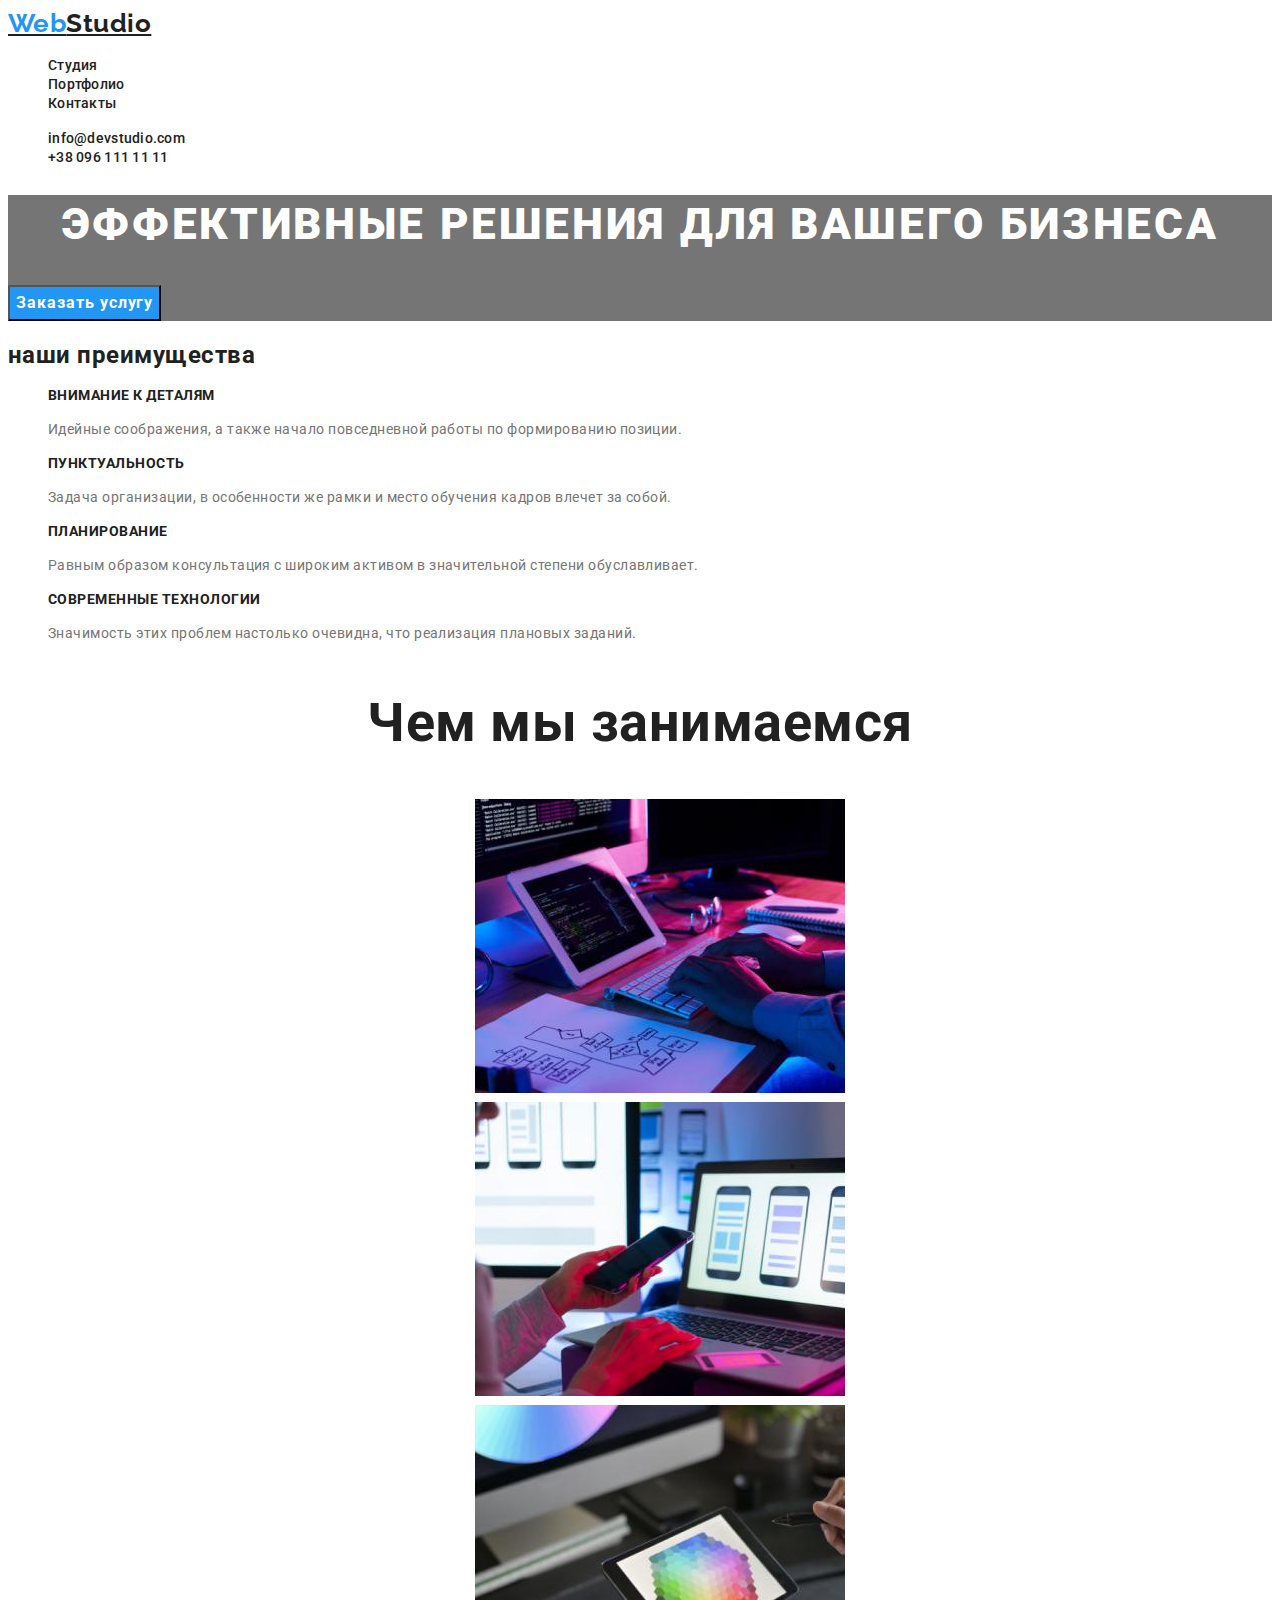
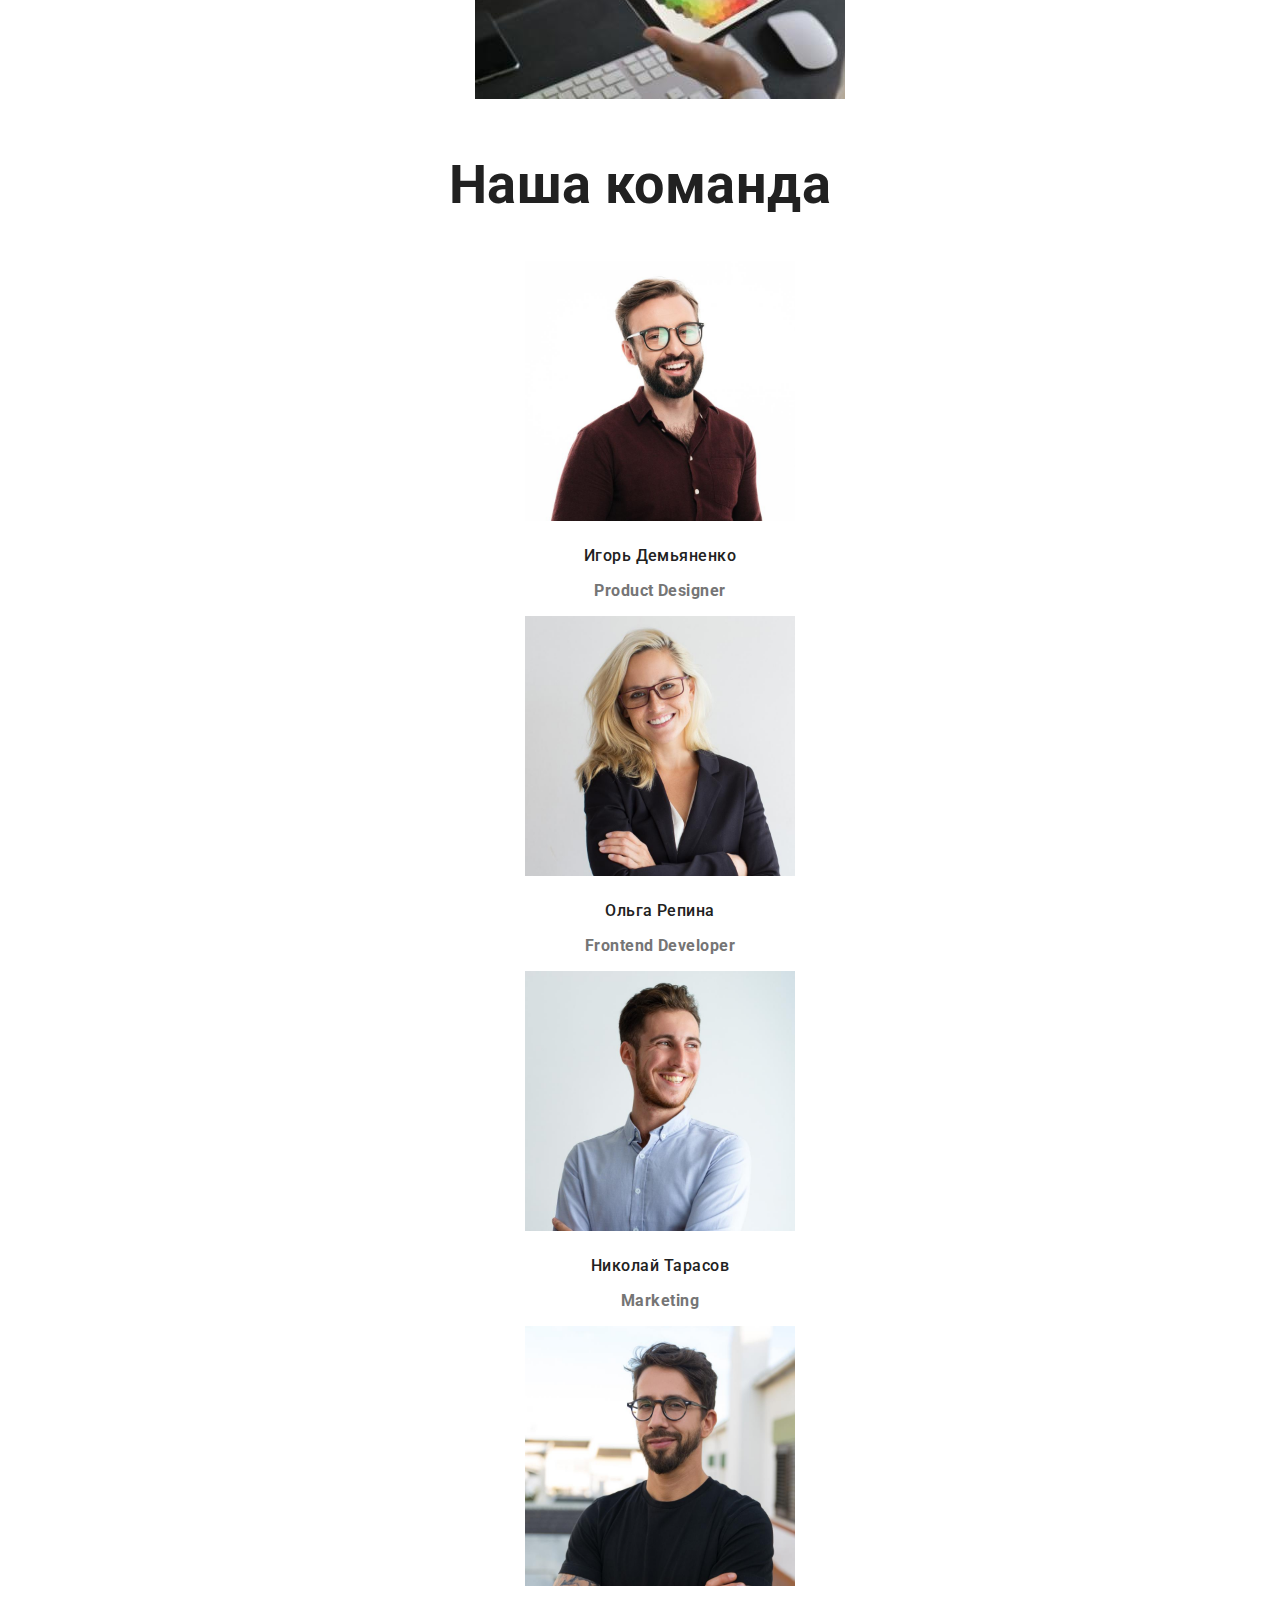
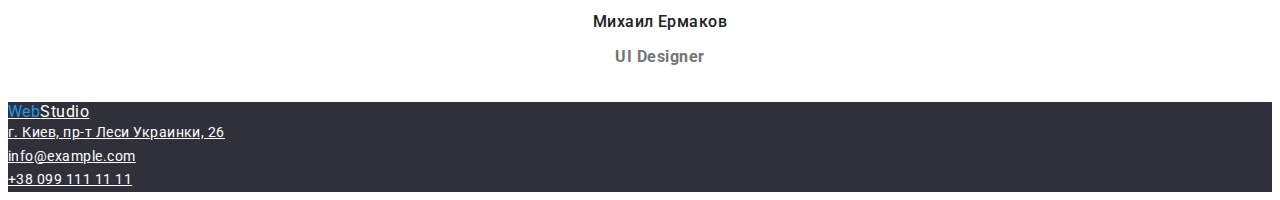
==== index.html @ 75d3f665 "add css list" ====
<!DOCTYPE html>
<html lang="ru">
  <head>
    <meta charset="UTF-8" />
    <meta http-equiv="X-UA-Compatible" content="IE=edge" />
    <meta name="viewport" content="width=device-width, initial-scale=1.0" />
    <title>Document</title>
    <link rel="stylesheet" href="./css/styles.css" />
    <link rel="preconnect" href="https://fonts.googleapis.com" />
    <link rel="preconnect" href="https://fonts.gstatic.com" crossorigin />
    <link
      href="https://fonts.googleapis.com/css2?family=Raleway:wght@700&family=Roboto:wght@400;500;700;900&display=swap"
      rel="stylesheet"
    />
  </head>
  <body>
    <header class="header">
      <nav>
        <a href="WebStudio" class="logo"
          ><span class="accent">Web</span>Studio</a
        >
        <ul class="header-naw">
          <li><a class="header-link link" href="">Студия</a></li>
          <li>
            <a class="header-link link" href="./portfolio.html">Портфолио</a>
          </li>
          <li><a class="header-link link" href="">Контакты</a></li>
        </ul>
      </nav>
      <ul class="contact">
        <li class="contact-item">
          <a href="" class="contact-link link">info@devstudio.com</a>
        </li>
        <li class="contact-item">
          <a href="" class="contact-link link">+38 096 111 11 11</a>
        </li>
      </ul>
    </header>
    <main>
      <section class="title">
        <h1 class="main-heading">Эффективные решения для вашего бизнеса</h1>
        <button type="button" class="header-btn btn">Заказать услугу</button>
      </section>
      <section>
        <h2>наши преимущества</h2>
        <!--убрать-наши преимущества потом-->
        <ul class="advantage">
          <li>
            <h3 class="advantage-title">Внимание к деталям</h3>
            <p class="advantage-description">
              Идейные соображения, а также начало повседневной работы по
              формированию позиции.
            </p>
          </li>
          <li>
            <h3 class="advantage-title">Пунктуальность</h3>
            <p class="advantage-description">
              Задача организации, в особенности же рамки и место обучения кадров
              влечет за собой.
            </p>
          </li>
          <li>
            <h3 class="advantage-title">Планирование</h3>
            <p class="advantage-description">
              Равным образом консультация с широким активом в значительной
              степени обуславливает.
            </p>
          </li>
          <li>
            <h3 class="advantage-title">Современные технологии</h3>
            <p class="advantage-description">
              Значимость этих проблем настолько очевидна, что реализация
              плановых заданий.
            </p>
          </li>
        </ul>
      </section>
      <section class="specialization">
        <h2>Чем мы занимаемся</h2>
        <ul class="specialization-list">
          <li>
            <img src="./images/b1.jpg" alt="рабочий стол в офисе" width="370" />
          </li>
          <li>
            <img src="./images/b2.jpg" alt="в офисе с телефоном" width="370" />
          </li>
          <li>
            <img src="./images/b3.jpg" alt="работа с графикой" width="370" />
          </li>
        </ul>
      </section>
      <section class="team">
        <h2>Наша команда</h2>
        <ul class="team-list">
          <li>
            <img
              src="./images/pd.jpg"
              alt="фото Игоря Демьяненко"
              width="270"
            />
            <h3 class="team-name">Игорь Демьяненко</h3>
            <p class="team-post" lang="en">Product Designer</p>
          </li>
          <li>
            <img src="./images/fd.jpg" alt="фото Ольга Репина" width="270" />
            <h3 class="team-name">Ольга Репина</h3>
            <p class="team-post" lang="en">Frontend Developer</p>
          </li>
          <li>
            <img src="./images/m.jpg" alt=" фото Николай Тарасов" width="270" />
            <h3 class="team-name">Николай Тарасов</h3>
            <p class="team-post" lang="en">Marketing</p>
          </li>
          <li>
            <img src="./images/ud.jpg" alt="фото Михаил Ермаков" width="270" />
            <h3 class="team-name">Михаил Ермаков</h3>
            <p class="team-post" lang="en">UI Designer</p>
          </li>
        </ul>
      </section>
    </main>
    <footer class="footer">
      <a href="WebStudio" class="footer-logo"
        ><span class="accent">Web</span>Studio</a
      >
      <address class="address">
        <a class="address-link" href="">г. Киев, пр-т Леси Украинки, 26</a
        ><br />
        <a class="address-link" href="mailto:info@example.com"
          >info@example.com</a
        ><br />
        <a class="address-link" href="tel:+380991111111">+38 099 111 11 11</a>
      </address>
    </footer>
  </body>
</html>
---- css/styles.css ----
:root {
  --basic-color: #212121;
  --secondary-color: #757575;
  --blue-color: #2196f3;
  --white-color: #ffffff;
}
body {
  color: var(--basic-color);
  background-color: --white-color;
  font-family: roboto, sans-serif;
  font-style: normal;
  font-weight: normal;
  letter-spacing: 0.03em;
}
/* header */
.logo {
  font-family: Raleway;
  font-weight: bold;
  font-size: 26px;
  line-height: 1.19;
  color: var(--basic-color);
}
.accent {
  color: var(--blue-color);
}

.header-link,
.contact-link {
  font-weight: 500;
  font-size: 14px;
  line-height: 1.14;
  letter-spacing: 0.02em;
  color: var(--basic-color);
}
.header-link:focus,
.contact-link:focus,
.header-link:hover,
.contact-link:hover {
  color: var(--blue-color);
}

.contact {
  list-style: none;
  text-decoration: none;
}
.header-naw,
.link,
.advantage,
.specialization-list,
.team-list {
  text-decoration: none;
  list-style: none;
}
.contact-item {
  text-decoration: none;
}
.title {
  background-color: var(--secondary-color);
}
.main-heading {
  font-weight: 900;
  font-size: 44px;
  line-height: 1.36;
  text-align: center;
  letter-spacing: 0.06em;
  text-transform: uppercase;
  color: var(--white-color);
}

.btn {
  font-family: inherit;
  font-weight: bold;
  font-size: 16px;
  line-height: 1.87;
  text-align: center;
  letter-spacing: 0.06em;
  color: var(--white-color);
  background-color: var(--blue-color);
}

.advantage-title {
  font-weight: bold;
  font-size: 14px;
  line-height: 1.14;
  text-transform: uppercase;
}

.advantage-description {
  font-style: normal;
  font-weight: normal;
  font-size: 14px;
  line-height: 1.71;
  color: var(--secondary-color);
}

.specialization {
  font-weight: bold;
  font-size: 36px;
  line-height: 1.17;
  text-align: center;
  color: var(--basic-color);
}
.team {
  font-weight: bold;
  font-size: 36px;
  line-height: 1.17;
  text-align: center;
  color: var(--basic-color);
}

.team-name {
  font-weight: 500;
  font-size: 16px;
  line-height: 1.19;
  text-align: center;
}

.team-post {
  font-size: 16px;
  line-height: 1.19;
  text-align: center;
  color: var(--secondary-color);
}
.footer {
  background: #2f303a;
  color: var(--white-color);
}

.footer-logo {
  color: var(--white-color);
}
.address-link {
  font-style: normal;
  font-size: 14px;
  line-height: 1.71;
  color: var(--white-color);
}
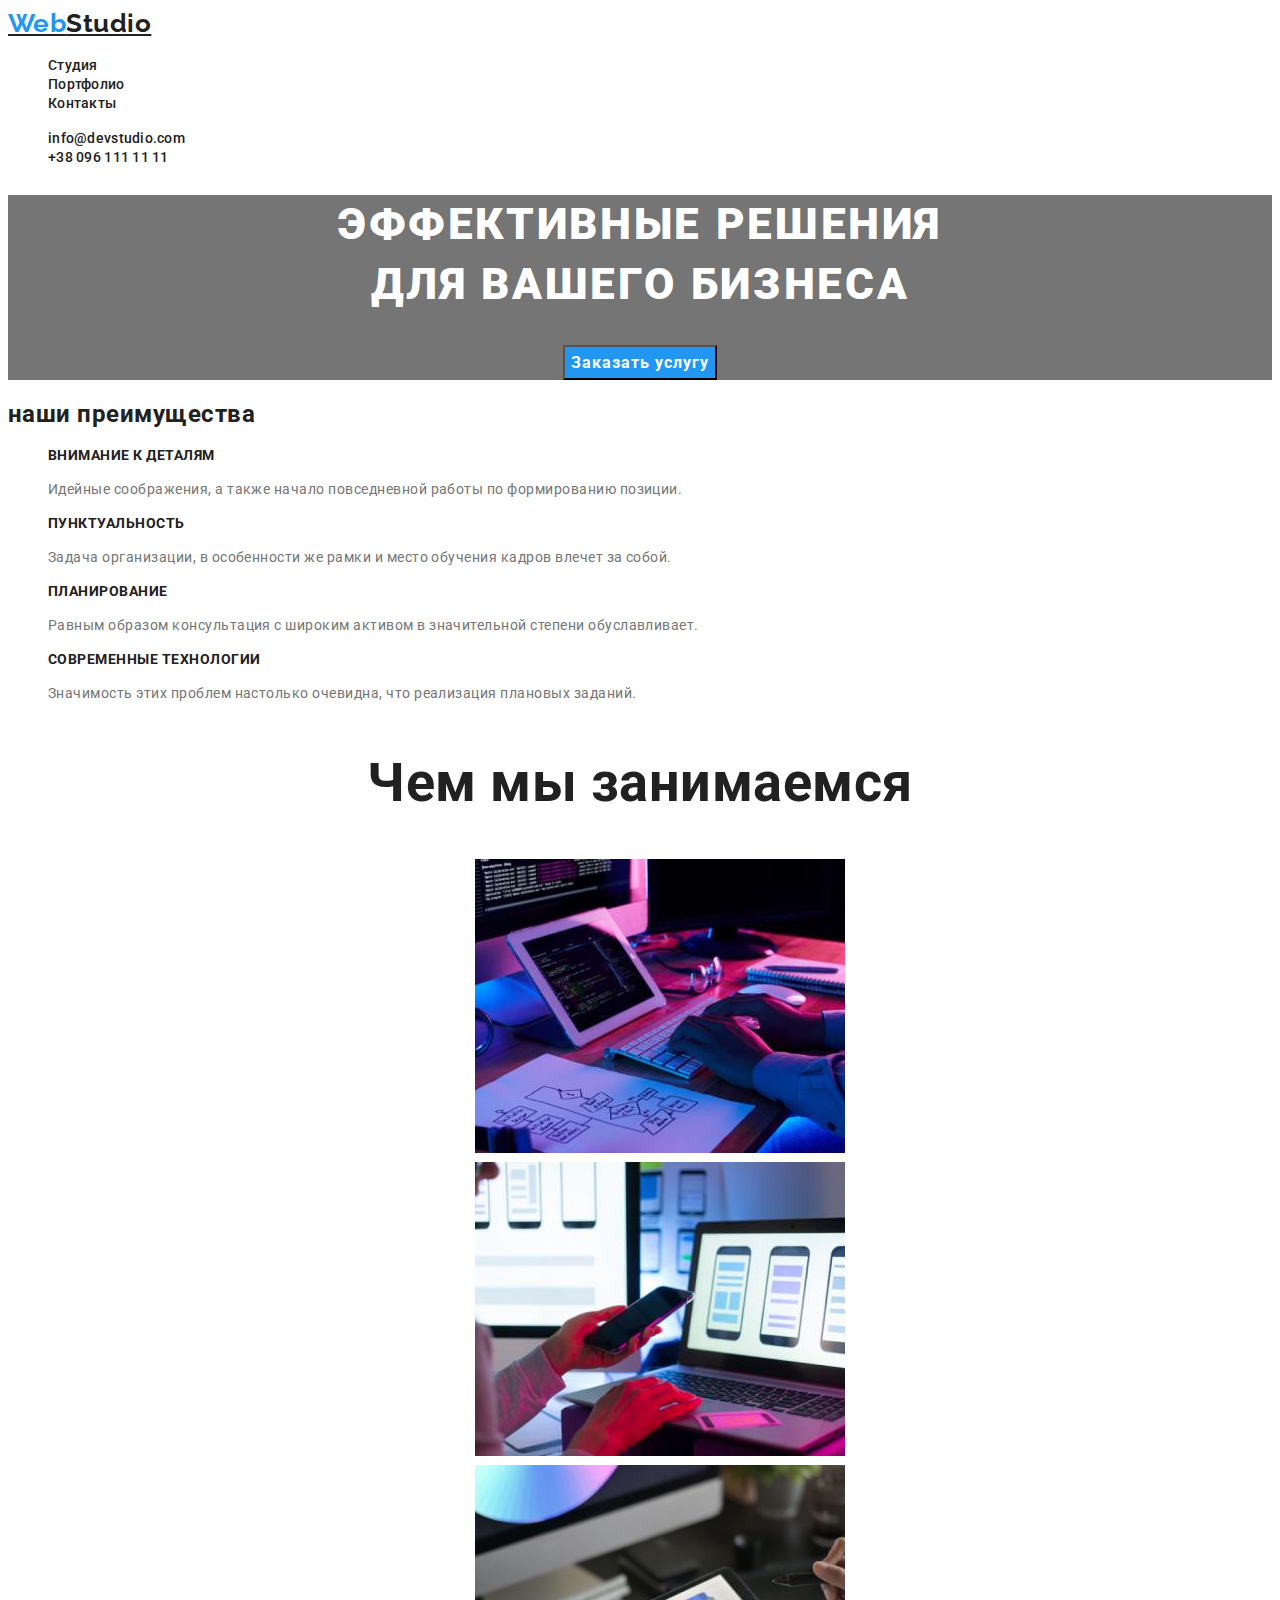
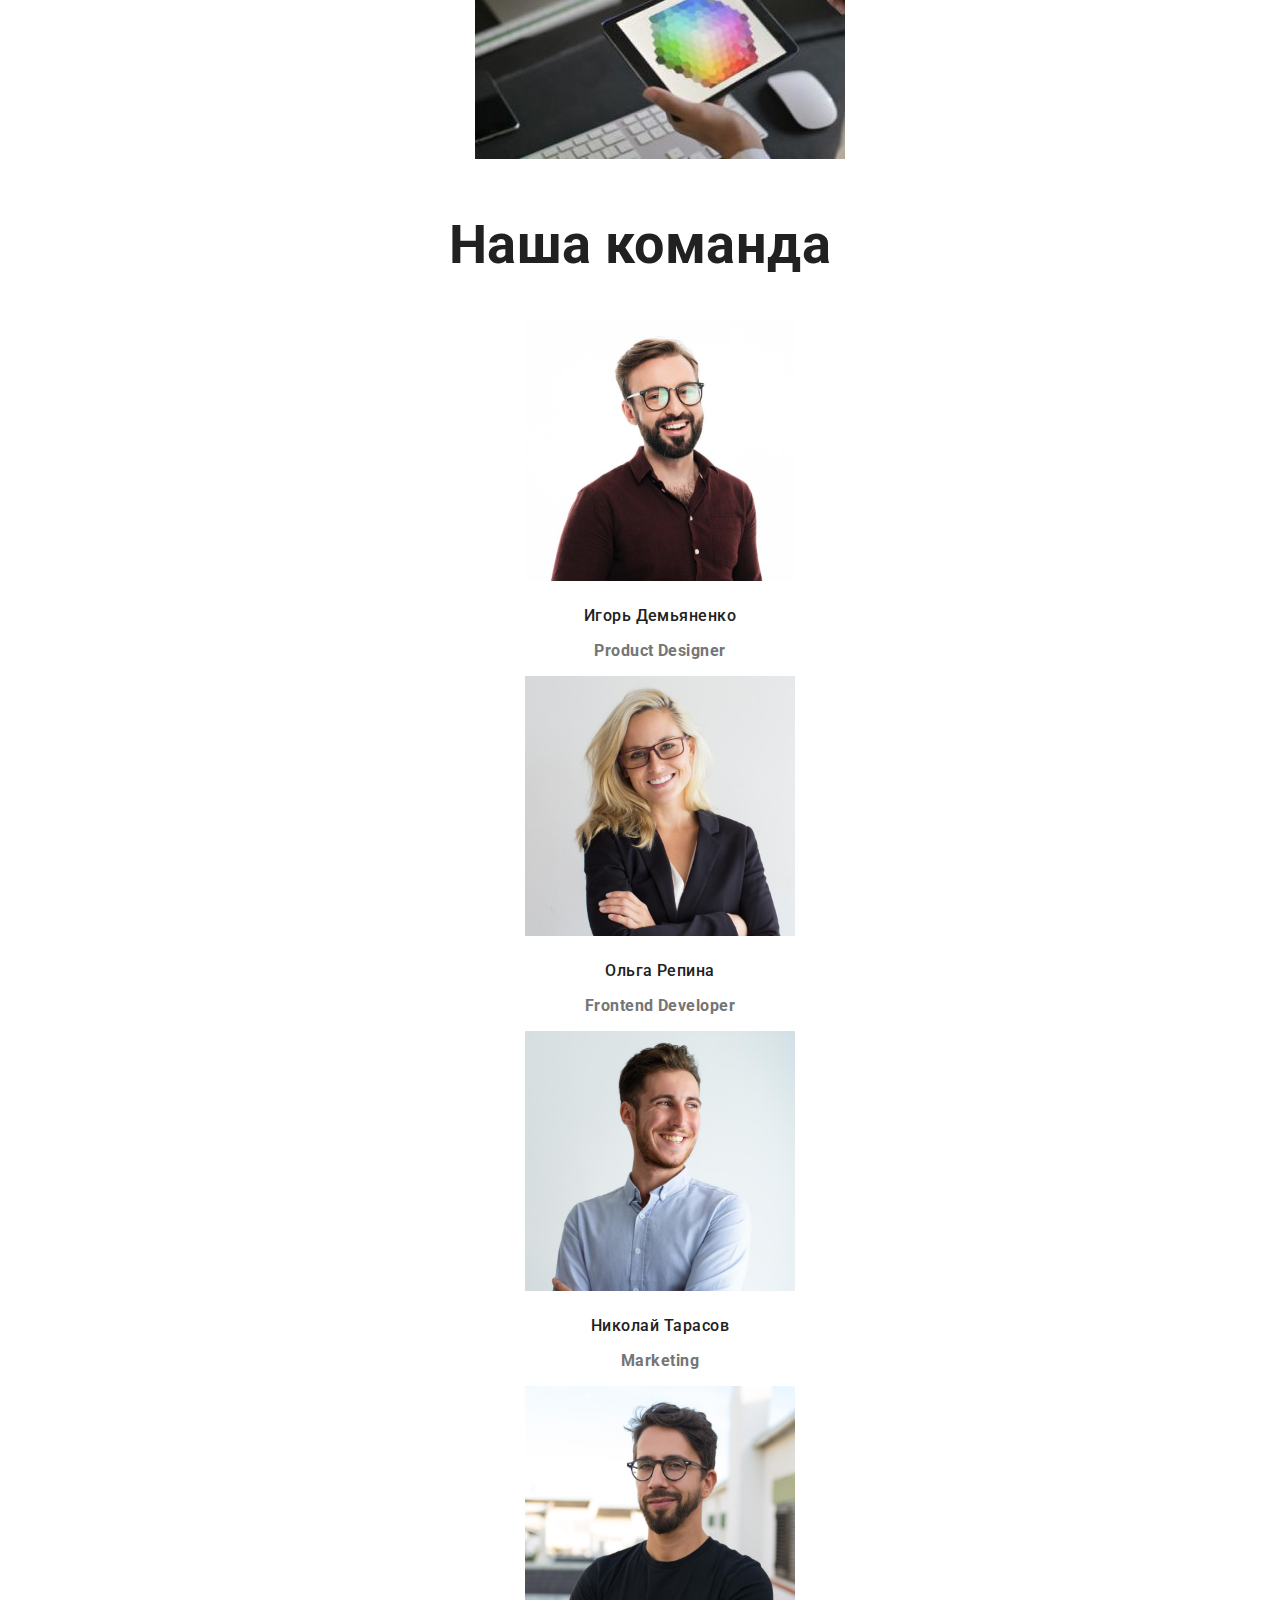
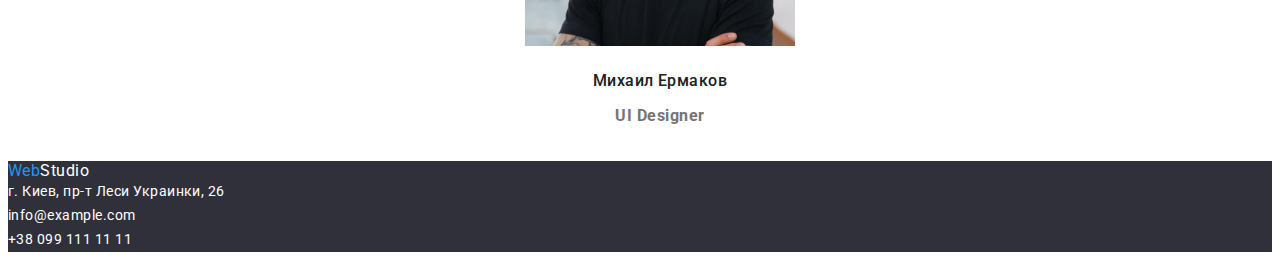
==== commit d86e1c59: "index correct" ====
--- a/index.html
+++ b/index.html
@@ -38,7 +38,10 @@
     </header>
     <main>
       <section class="title">
-        <h1 class="main-heading">Эффективные решения для вашего бизнеса</h1>
+        <h1 class="main-heading">
+          Эффективные решения <br />
+          для вашего бизнеса
+        </h1>
         <button type="button" class="header-btn btn">Заказать услугу</button>
       </section>
       <section>
@@ -120,16 +123,18 @@
       </section>
     </main>
     <footer class="footer">
-      <a href="WebStudio" class="footer-logo"
+      <a href="WebStudio" class="footer-logo link"
         ><span class="accent">Web</span>Studio</a
       >
       <address class="address">
-        <a class="address-link" href="">г. Киев, пр-т Леси Украинки, 26</a
+        <a class="address-link link" href="">г. Киев, пр-т Леси Украинки, 26</a
         ><br />
-        <a class="address-link" href="mailto:info@example.com"
+        <a class="address-link link" href="mailto:info@example.com"
           >info@example.com</a
         ><br />
-        <a class="address-link" href="tel:+380991111111">+38 099 111 11 11</a>
+        <a class="address-link link" href="tel:+380991111111"
+          >+38 099 111 11 11</a
+        >
       </address>
     </footer>
   </body>
--- a/css/styles.css
+++ b/css/styles.css
@@ -55,6 +55,7 @@
   text-decoration: none;
 }
 .title {
+  text-align: center;
   background-color: var(--secondary-color);
 }
 .main-heading {
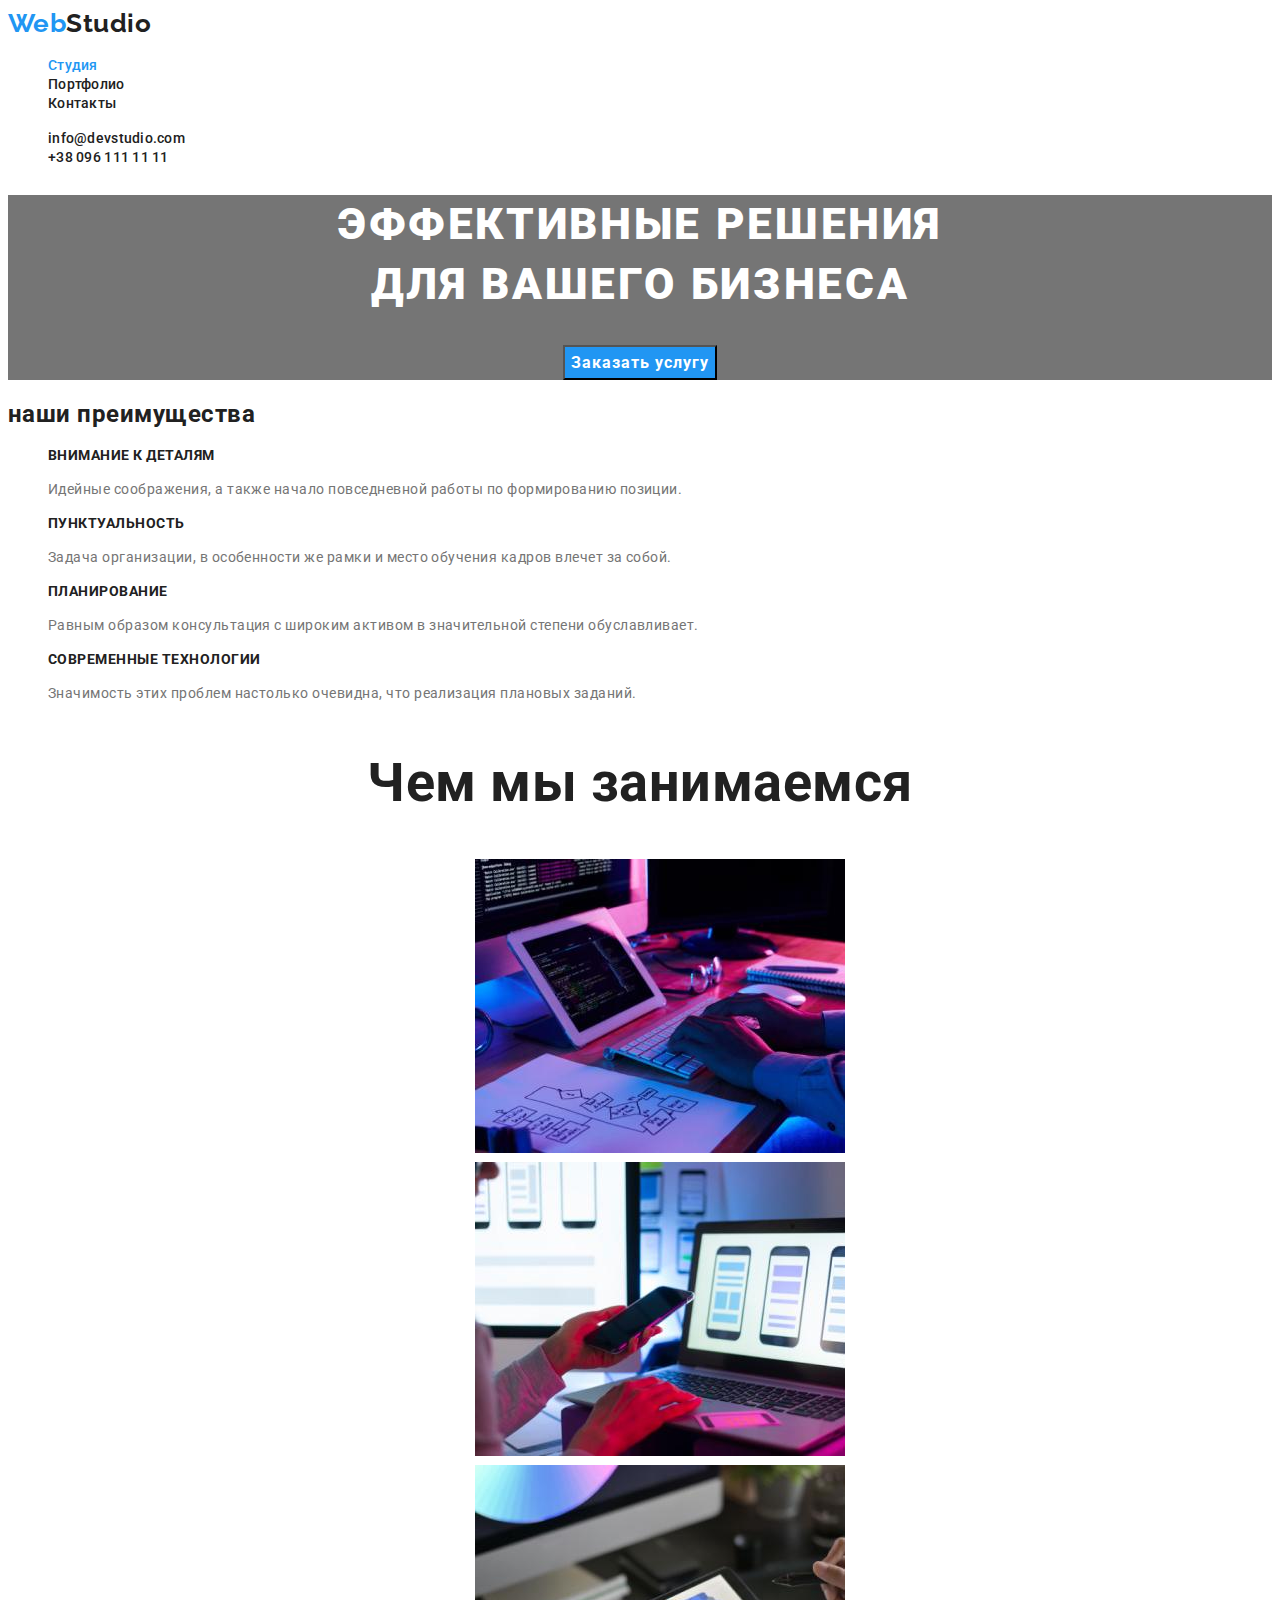
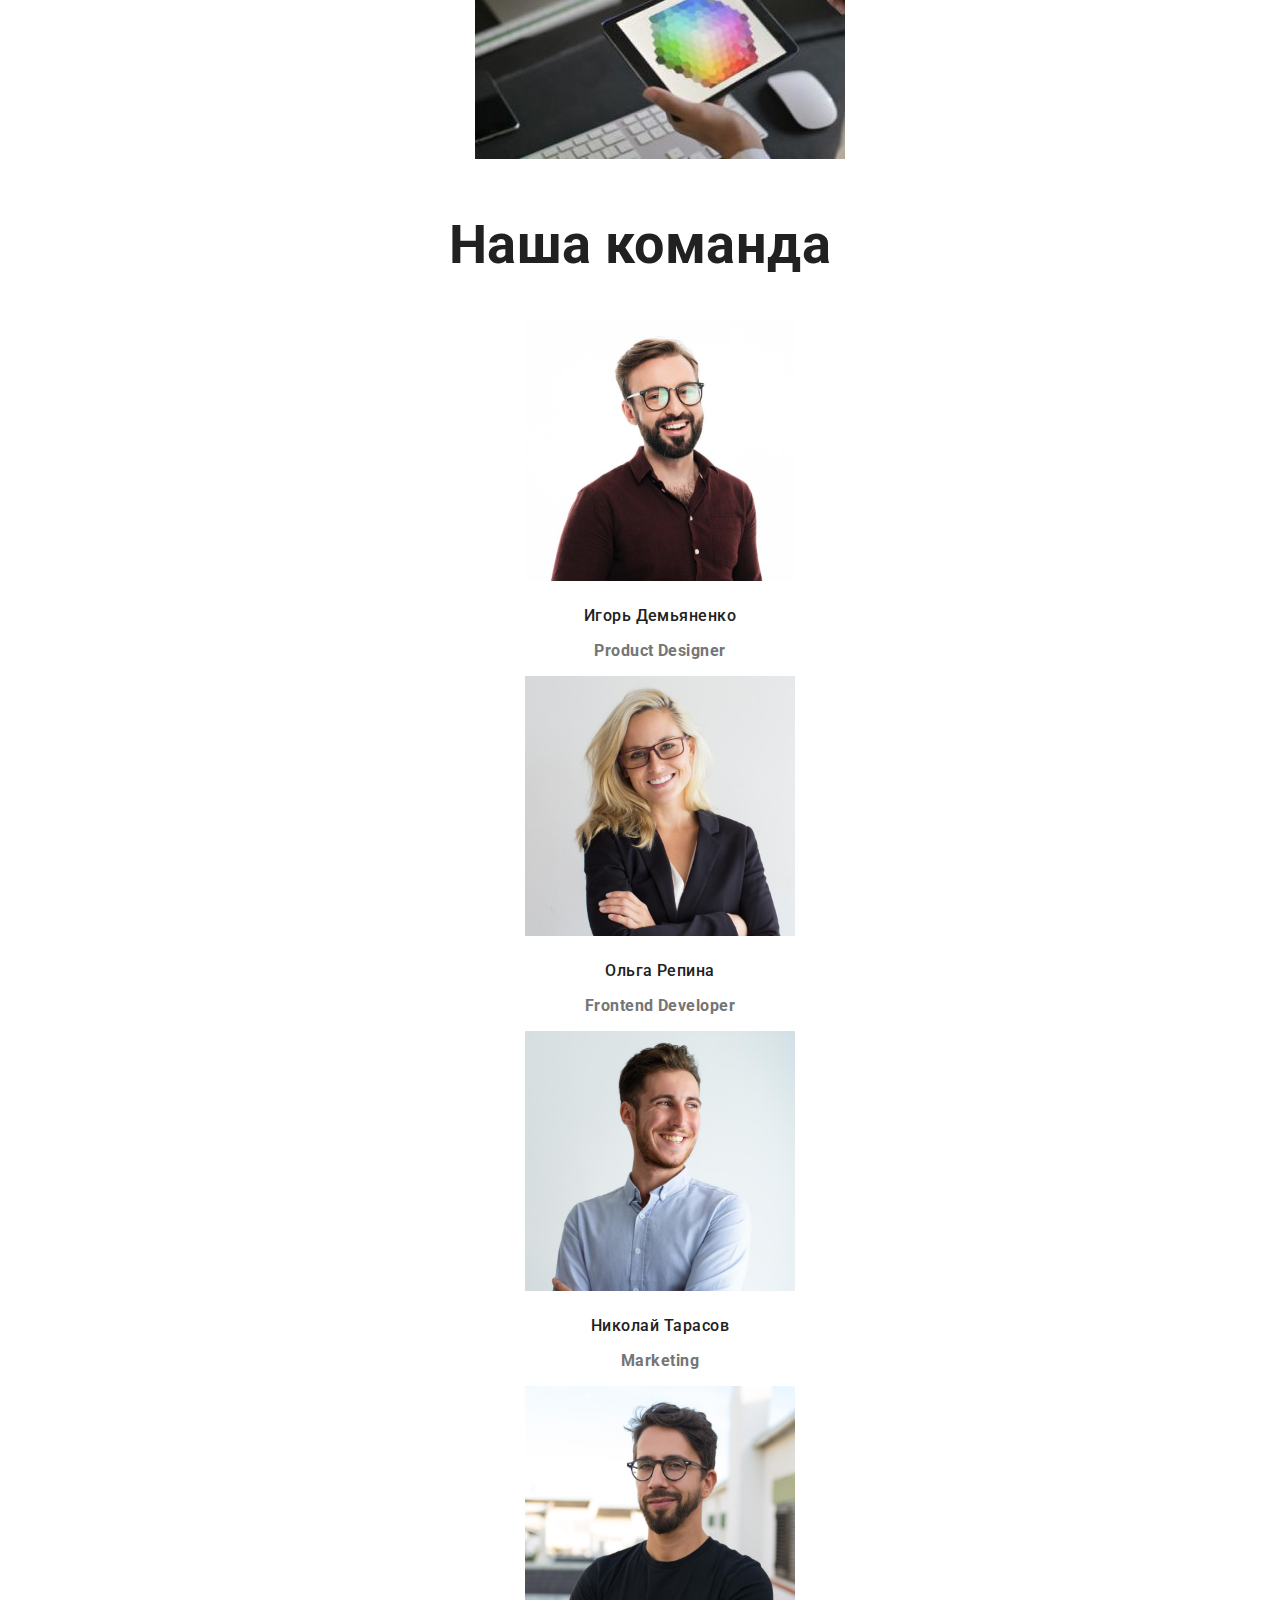
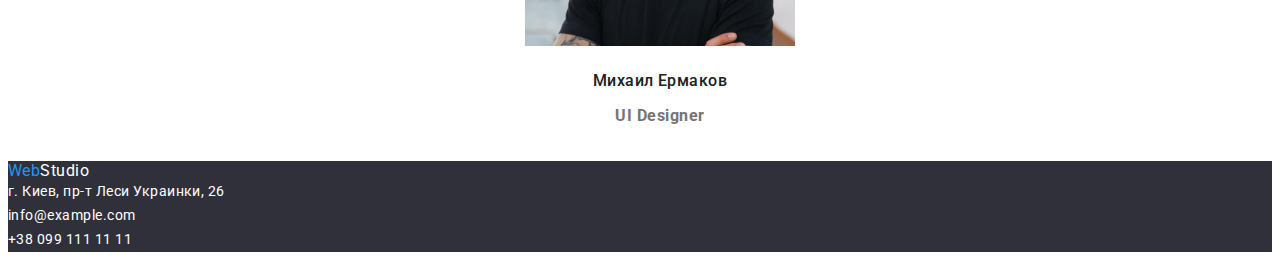
==== commit a99151ce: "For checking" ====
--- a/index.html
+++ b/index.html
@@ -16,11 +16,13 @@
   <body>
     <header class="header">
       <nav>
-        <a href="WebStudio" class="logo"
+        <a href="WebStudio" class="logo link"
           ><span class="accent">Web</span>Studio</a
         >
         <ul class="header-naw">
-          <li><a class="header-link link" href="">Студия</a></li>
+          <li>
+            <a class="header-link link activ" href="./index.html">Студия</a>
+          </li>
           <li>
             <a class="header-link link" href="./portfolio.html">Портфолио</a>
           </li>
--- a/css/styles.css
+++ b/css/styles.css
@@ -47,11 +47,14 @@
 .link,
 .advantage,
 .specialization-list,
-.team-list {
+.team-list,
+.potfolio-link,
+.examples {
   text-decoration: none;
   list-style: none;
 }
-.contact-item {
+.contact-item,
+.examples-item {
   text-decoration: none;
 }
 .title {
@@ -68,7 +71,7 @@
   color: var(--white-color);
 }
 
-.btn {
+.header-btn {
   font-family: inherit;
   font-weight: bold;
   font-size: 16px;
@@ -87,8 +90,6 @@
 }
 
 .advantage-description {
-  font-style: normal;
-  font-weight: normal;
   font-size: 14px;
   line-height: 1.71;
   color: var(--secondary-color);
@@ -136,3 +137,36 @@
   line-height: 1.71;
   color: var(--white-color);
 }
+.potfolio-link-btn:focus,
+.potfolio-link-btn:hover {
+  color: var(--white-color);
+  background-color: var(--blue-color);
+}
+
+.potfolio-link {
+  font-weight: 500;
+  font-size: 16px;
+  line-height: calc(26 / 16);
+  text-align: center;
+  color: var(--basic-color);
+}
+.btn {
+  cursor: pointer;
+}
+
+.examples-title {
+  font-weight: bold;
+  font-size: 18px;
+  line-height: 2;
+  letter-spacing: 0.06em;
+  color: var(--basic-color);
+}
+.examples-paragraph {
+  color: var(--basic-color);
+  font-size: 16px;
+  line-height: 1.87;
+  color: var(--secondary-color);
+}
+.activ {
+  color: var(--blue-color);
+}
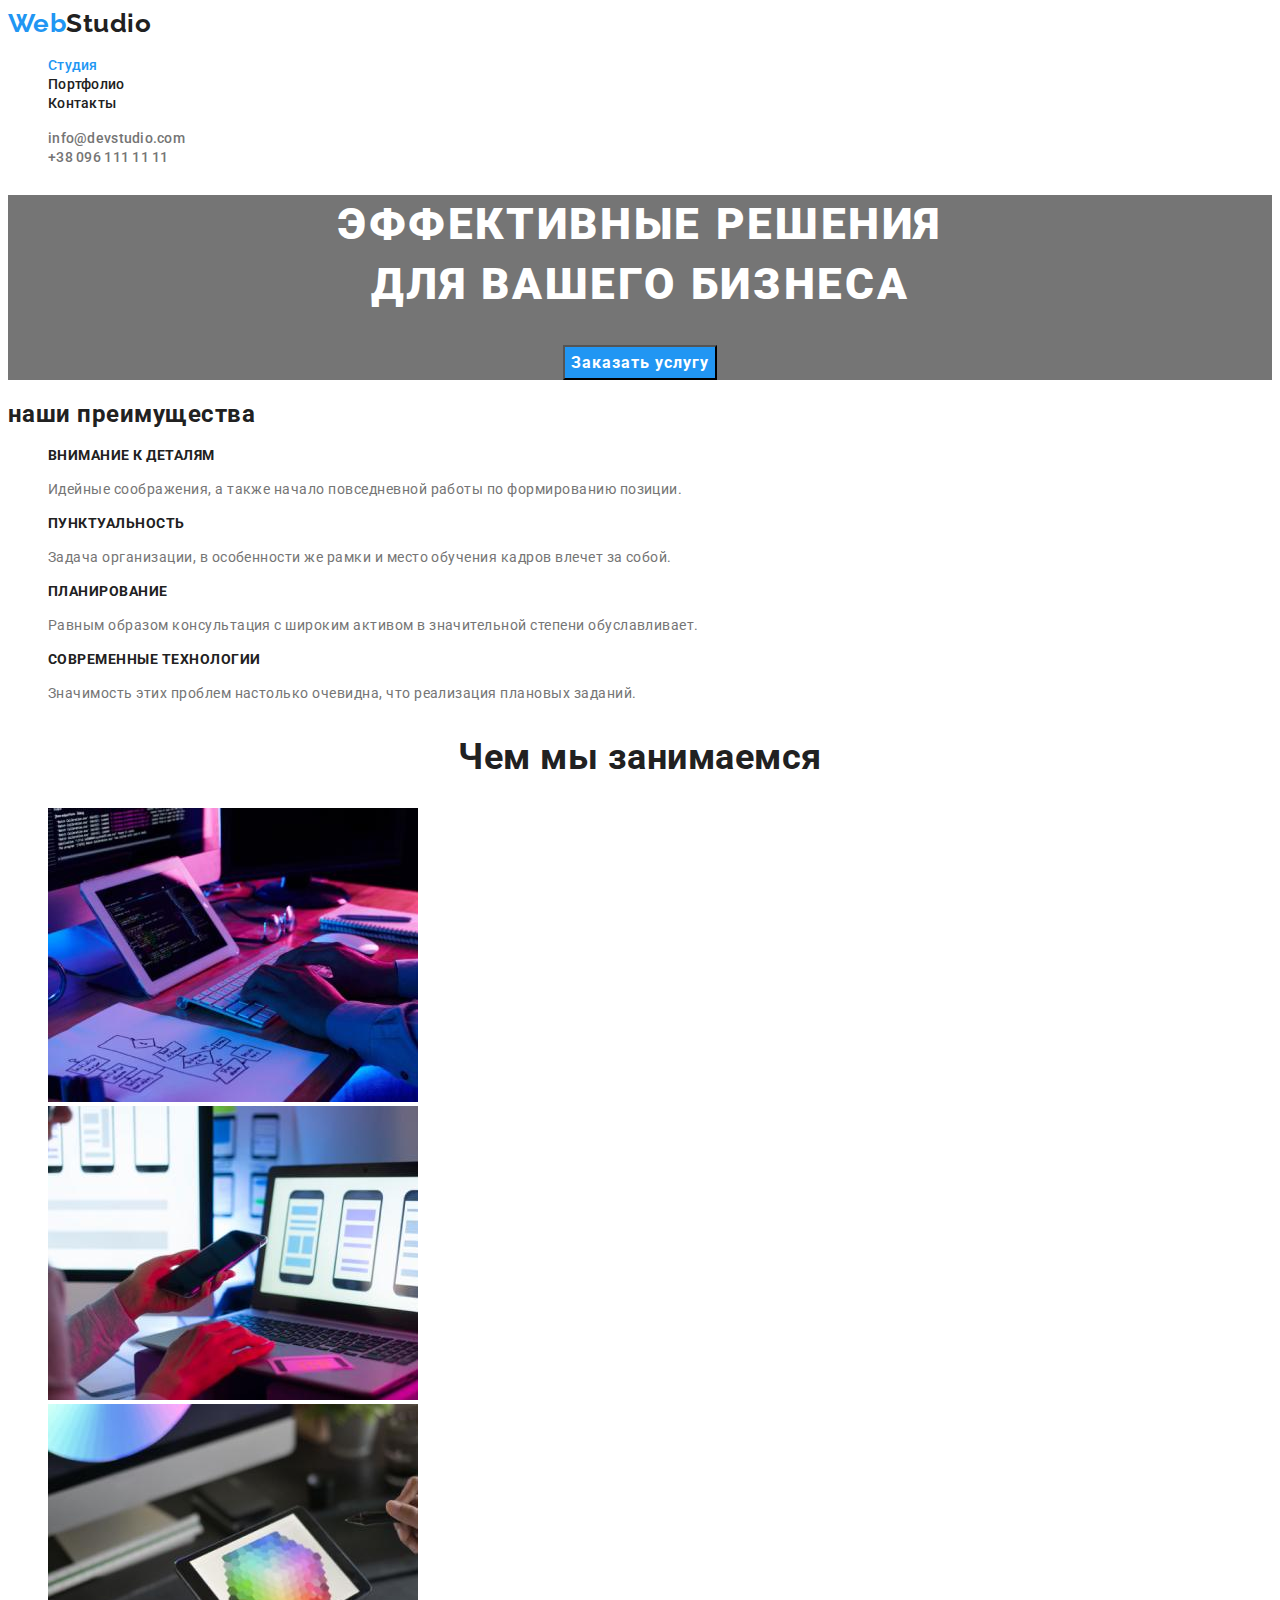
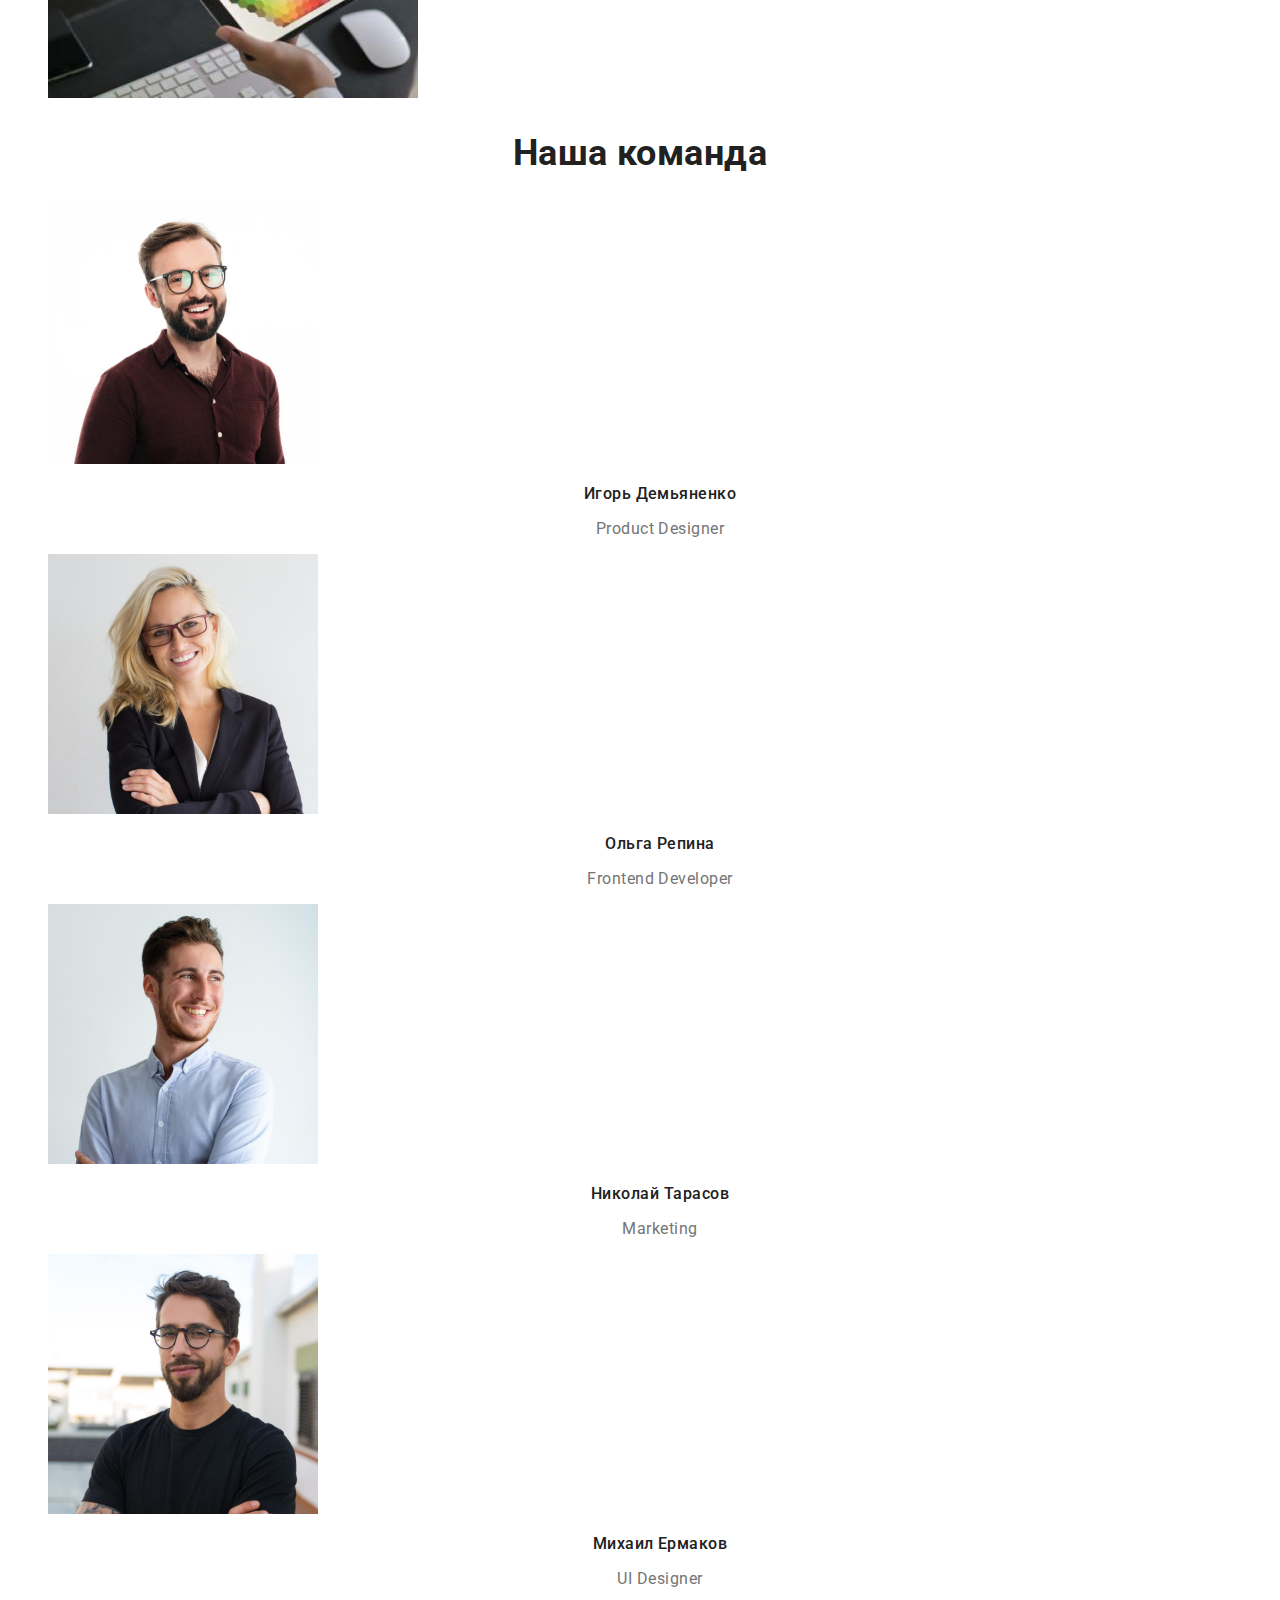
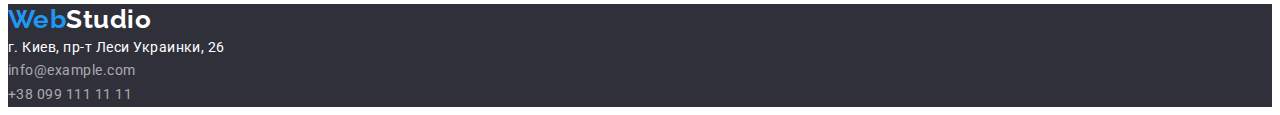
==== commit efab35ae: "correct mentor index" ====
--- a/index.html
+++ b/index.html
@@ -81,7 +81,7 @@
         </ul>
       </section>
       <section class="specialization">
-        <h2>Чем мы занимаемся</h2>
+        <h2 class="specialization-title">Чем мы занимаемся</h2>
         <ul class="specialization-list">
           <li>
             <img src="./images/b1.jpg" alt="рабочий стол в офисе" width="370" />
@@ -95,7 +95,7 @@
         </ul>
       </section>
       <section class="team">
-        <h2>Наша команда</h2>
+        <h2 class="team-title">Наша команда</h2>
         <ul class="team-list">
           <li>
             <img
@@ -125,11 +125,12 @@
       </section>
     </main>
     <footer class="footer">
-      <a href="WebStudio" class="footer-logo link"
+      <a href="WebStudio" class="footer-logo logo link"
         ><span class="accent">Web</span>Studio</a
       >
       <address class="address">
-        <a class="address-link link" href="">г. Киев, пр-т Леси Украинки, 26</a
+        <a class="address-address link" href=""
+          >г. Киев, пр-т Леси Украинки, 26</a
         ><br />
         <a class="address-link link" href="mailto:info@example.com"
           >info@example.com</a
--- a/css/styles.css
+++ b/css/styles.css
@@ -24,14 +24,21 @@
   color: var(--blue-color);
 }
 
-.header-link,
-.contact-link {
+.header-link {
   font-weight: 500;
   font-size: 14px;
   line-height: 1.14;
   letter-spacing: 0.02em;
   color: var(--basic-color);
 }
+.contact-link {
+  font-weight: 500;
+  font-size: 14px;
+  line-height: 16px;
+  letter-spacing: 0.02em;
+  color: var(--secondary-color);
+}
+
 .header-link:focus,
 .contact-link:focus,
 .header-link:hover,
@@ -95,14 +102,14 @@
   color: var(--secondary-color);
 }
 
-.specialization {
+.specialization-title {
   font-weight: bold;
   font-size: 36px;
   line-height: 1.17;
   text-align: center;
   color: var(--basic-color);
 }
-.team {
+.team-title {
   font-weight: bold;
   font-size: 36px;
   line-height: 1.17;
@@ -135,6 +142,13 @@
   font-style: normal;
   font-size: 14px;
   line-height: 1.71;
+  color: rgba(255, 255, 255, 0.6);
+}
+.address-address {
+  font-style: normal;
+  font-weight: normal;
+  font-size: 14px;
+  line-height: 24px;
   color: var(--white-color);
 }
 .potfolio-link-btn:focus,
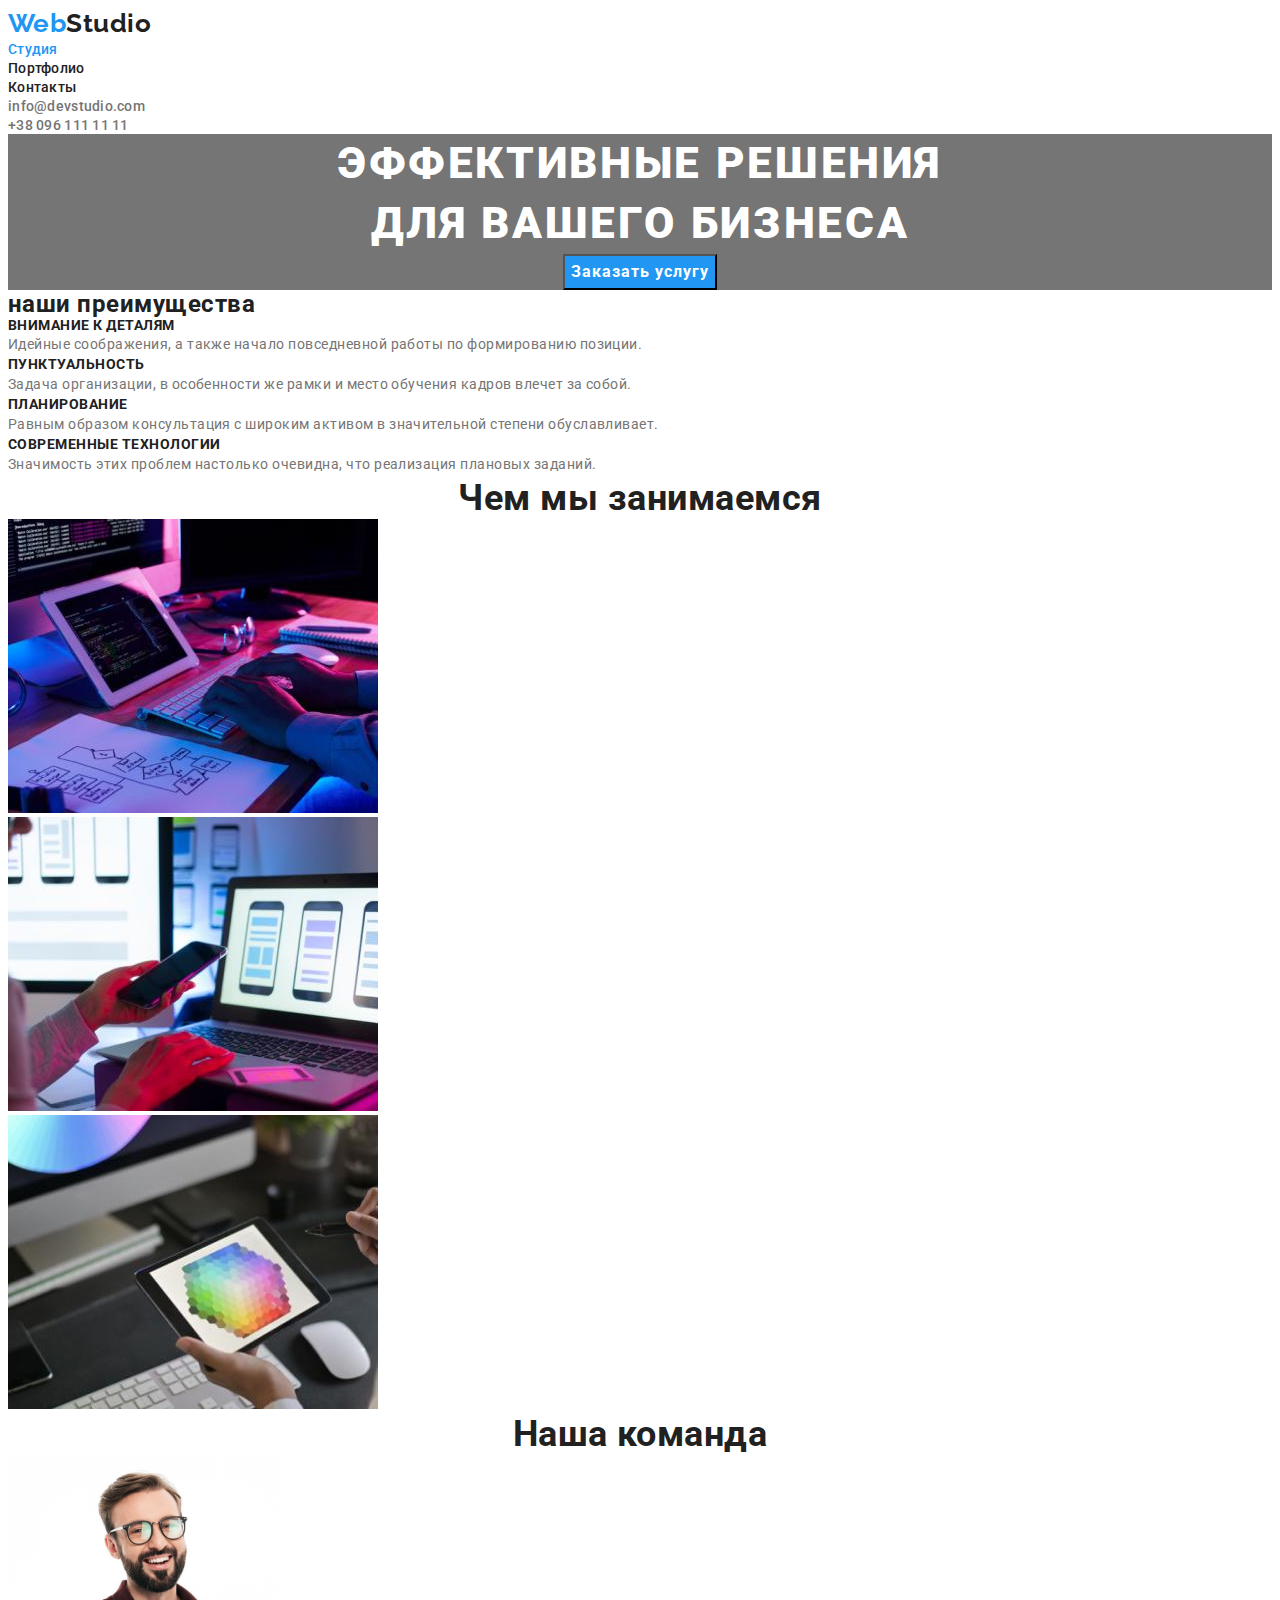
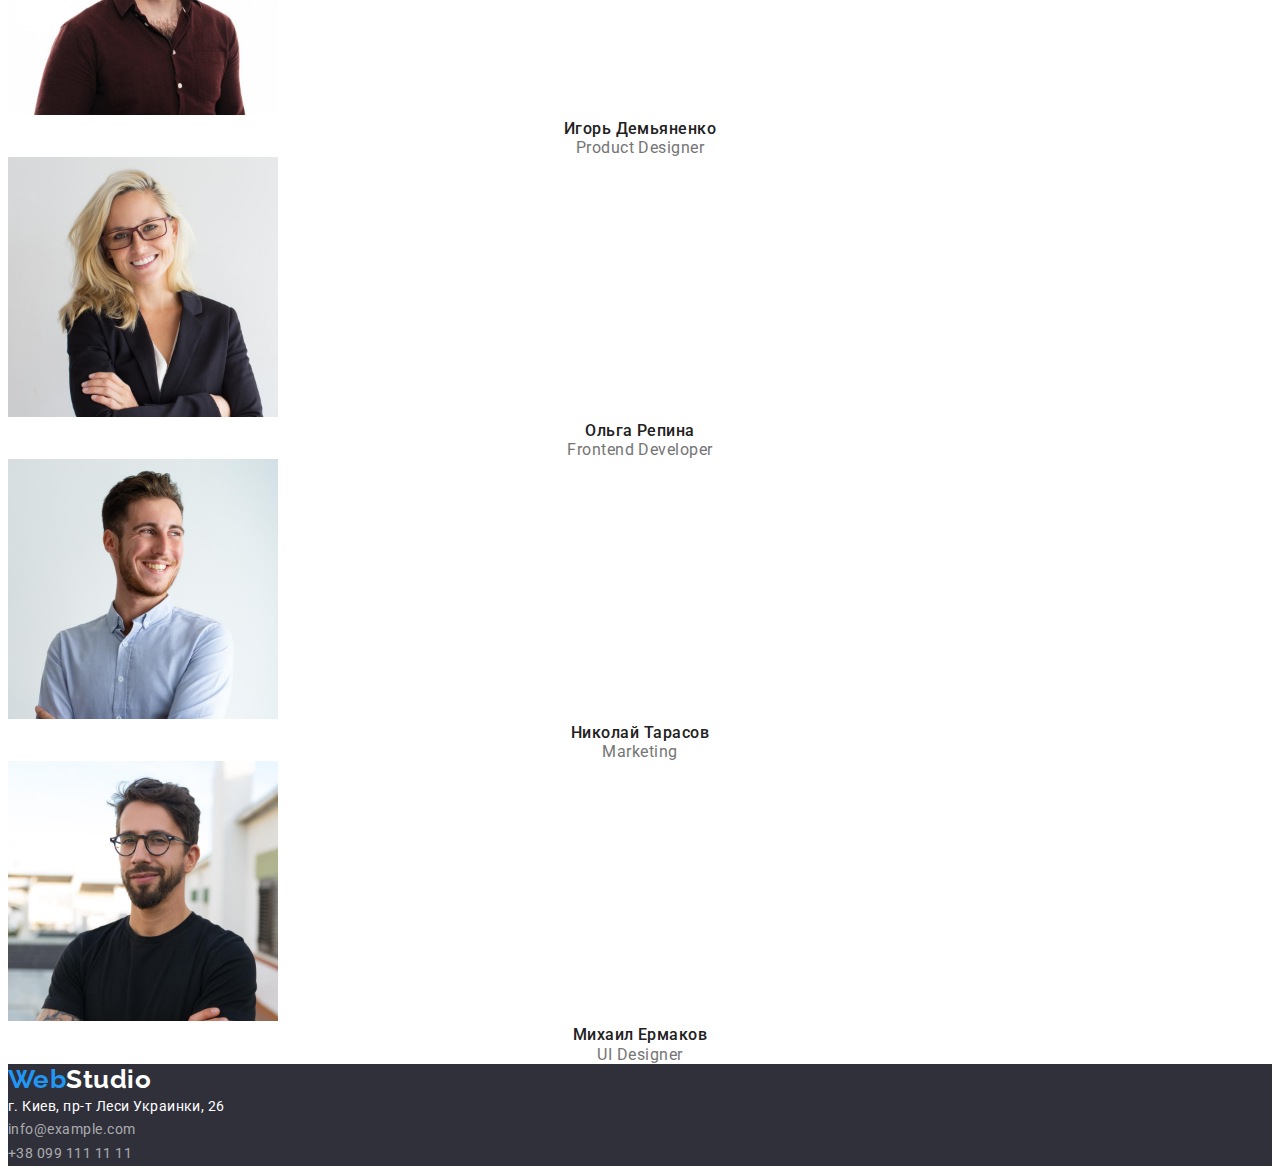
==== commit 805c76b2: "Initial commit" ====
--- a/index.html
+++ b/index.html
@@ -5,6 +5,13 @@
     <meta http-equiv="X-UA-Compatible" content="IE=edge" />
     <meta name="viewport" content="width=device-width, initial-scale=1.0" />
     <title>Document</title>
+    <link
+      rel="stylesheet"
+      href="https://cdnjs.cloudflare.com/ajax/libs/modern-normalize/1.1.0/modern-normalize.min.css"
+      integrity="sha512-wpPYUAdjBVSE4KJnH1VR1HeZfpl1ub8YT/NKx4PuQ5NmX2tKuGu6U/JRp5y+Y8XG2tV+wKQpNHVUX03MfMFn9Q=="
+      crossorigin="anonymous"
+      referrerpolicy="no-referrer"
+    />
     <link rel="stylesheet" href="./css/styles.css" />
     <link rel="preconnect" href="https://fonts.googleapis.com" />
     <link rel="preconnect" href="https://fonts.gstatic.com" crossorigin />
@@ -16,20 +23,22 @@
   <body>
     <header class="header">
       <nav>
-        <a href="WebStudio" class="logo link"
-          ><span class="accent">Web</span>Studio</a
+        <a href="WebStudio" class="logo link">
+          <span class="accent">Web</span>Studio</a
         >
         <ul class="header-naw">
-          <li>
+          <li class="header-item">
             <a class="header-link link activ" href="./index.html">Студия</a>
           </li>
-          <li>
+          <li class="header-item">
             <a class="header-link link" href="./portfolio.html">Портфолио</a>
           </li>
-          <li><a class="header-link link" href="">Контакты</a></li>
+          <li class="header-item">
+            <a class="header-link link" href="">Контакты</a>
+          </li>
         </ul>
       </nav>
-      <ul class="contact">
+      <ul class="contact-list">
         <li class="contact-item">
           <a href="" class="contact-link link">info@devstudio.com</a>
         </li>
@@ -38,40 +47,40 @@
         </li>
       </ul>
     </header>
-    <main>
-      <section class="title">
-        <h1 class="main-heading">
+    <main class="main">
+      <section class="heading">
+        <h1 class="title-heading">
           Эффективные решения <br />
           для вашего бизнеса
         </h1>
-        <button type="button" class="header-btn btn">Заказать услугу</button>
+        <button type="button" class="heading-btn btn">Заказать услугу</button>
       </section>
-      <section>
+      <section class="advantage">
         <h2>наши преимущества</h2>
         <!--убрать-наши преимущества потом-->
-        <ul class="advantage">
-          <li>
+        <ul class="advantage-list">
+          <li class="advantage-item">
             <h3 class="advantage-title">Внимание к деталям</h3>
             <p class="advantage-description">
               Идейные соображения, а также начало повседневной работы по
               формированию позиции.
             </p>
           </li>
-          <li>
+          <li class="advantage-item">
             <h3 class="advantage-title">Пунктуальность</h3>
             <p class="advantage-description">
               Задача организации, в особенности же рамки и место обучения кадров
               влечет за собой.
             </p>
           </li>
-          <li>
+          <li class="advantage-item">
             <h3 class="advantage-title">Планирование</h3>
             <p class="advantage-description">
               Равным образом консультация с широким активом в значительной
               степени обуславливает.
             </p>
           </li>
-          <li>
+          <li class="advantage-item">
             <h3 class="advantage-title">Современные технологии</h3>
             <p class="advantage-description">
               Значимость этих проблем настолько очевидна, что реализация
@@ -83,13 +92,13 @@
       <section class="specialization">
         <h2 class="specialization-title">Чем мы занимаемся</h2>
         <ul class="specialization-list">
-          <li>
+          <li class="specialization-item">
             <img src="./images/b1.jpg" alt="рабочий стол в офисе" width="370" />
           </li>
-          <li>
+          <li class="class="specialization-item"">
             <img src="./images/b2.jpg" alt="в офисе с телефоном" width="370" />
           </li>
-          <li>
+          <li class="class="specialization-item"">
             <img src="./images/b3.jpg" alt="работа с графикой" width="370" />
           </li>
         </ul>
@@ -97,7 +106,7 @@
       <section class="team">
         <h2 class="team-title">Наша команда</h2>
         <ul class="team-list">
-          <li>
+          <li class="team-item">
             <img
               src="./images/pd.jpg"
               alt="фото Игоря Демьяненко"
@@ -106,17 +115,17 @@
             <h3 class="team-name">Игорь Демьяненко</h3>
             <p class="team-post" lang="en">Product Designer</p>
           </li>
-          <li>
+          <li class="team-item">
             <img src="./images/fd.jpg" alt="фото Ольга Репина" width="270" />
             <h3 class="team-name">Ольга Репина</h3>
             <p class="team-post" lang="en">Frontend Developer</p>
           </li>
-          <li>
+          <li class="team-item">
             <img src="./images/m.jpg" alt=" фото Николай Тарасов" width="270" />
             <h3 class="team-name">Николай Тарасов</h3>
             <p class="team-post" lang="en">Marketing</p>
           </li>
-          <li>
+          <li class="team-item">
             <img src="./images/ud.jpg" alt="фото Михаил Ермаков" width="270" />
             <h3 class="team-name">Михаил Ермаков</h3>
             <p class="team-post" lang="en">UI Designer</p>
@@ -126,8 +135,7 @@
     </main>
     <footer class="footer">
       <a href="WebStudio" class="footer-logo logo link"
-        ><span class="accent">Web</span>Studio</a
-      >
+        ><span class="accent">Web</span>Studio</a>
       <address class="address">
         <a class="address-address link" href=""
           >г. Киев, пр-т Леси Украинки, 26</a
--- a/css/styles.css
+++ b/css/styles.css
@@ -1,3 +1,23 @@
+* {
+  box-sizing: border-box;
+}
+p,
+h1,
+h2,
+h3,
+h4,
+h5,
+h6 {
+  margin: 0;
+}
+ul {
+  margin: 0;
+  padding-left: 0;
+  list-style: none;
+}
+.link {
+  text-decoration: none;
+}
 :root {
   --basic-color: #212121;
   --secondary-color: #757575;
@@ -46,13 +66,13 @@
   color: var(--blue-color);
 }
 
-.contact {
+.contact-list {
   list-style: none;
   text-decoration: none;
 }
 .header-naw,
 .link,
-.advantage,
+.advantage-list,
 .specialization-list,
 .team-list,
 .potfolio-link,
@@ -64,11 +84,11 @@
 .examples-item {
   text-decoration: none;
 }
-.title {
+.heading {
   text-align: center;
   background-color: var(--secondary-color);
 }
-.main-heading {
+.title-heading {
   font-weight: 900;
   font-size: 44px;
   line-height: 1.36;
@@ -78,7 +98,7 @@
   color: var(--white-color);
 }
 
-.header-btn {
+.heading-btn {
   font-family: inherit;
   font-weight: bold;
   font-size: 16px;
@@ -162,6 +182,16 @@
   font-size: 16px;
   line-height: calc(26 / 16);
   text-align: center;
+  color: var(--basic-color);
+}
+.potfolio-link-btn {
+  font-family: Roboto;
+  font-style: normal;
+  font-weight: 500;
+  font-size: 16px;
+  line-height: calc(26 / 16);
+  text-align: center;
+  letter-spacing: 0.03em;
   color: var(--basic-color);
 }
 .btn {
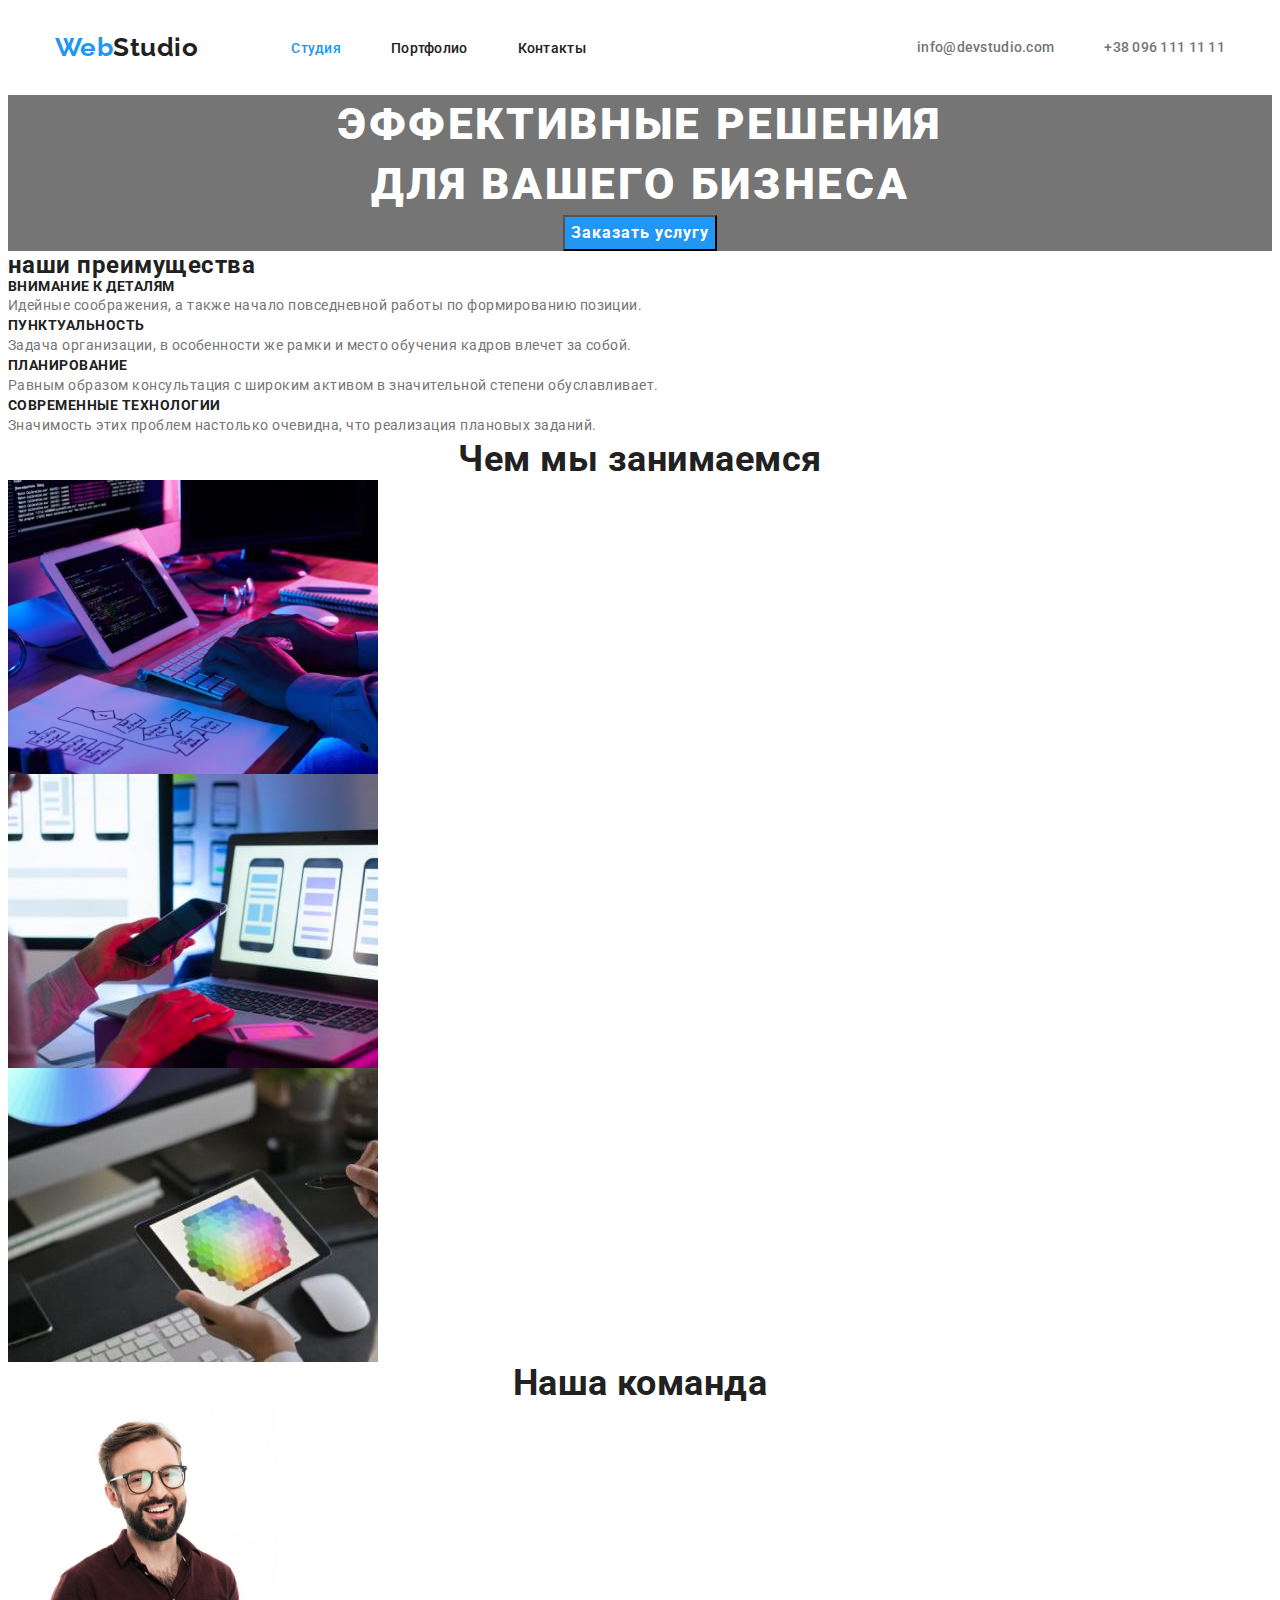
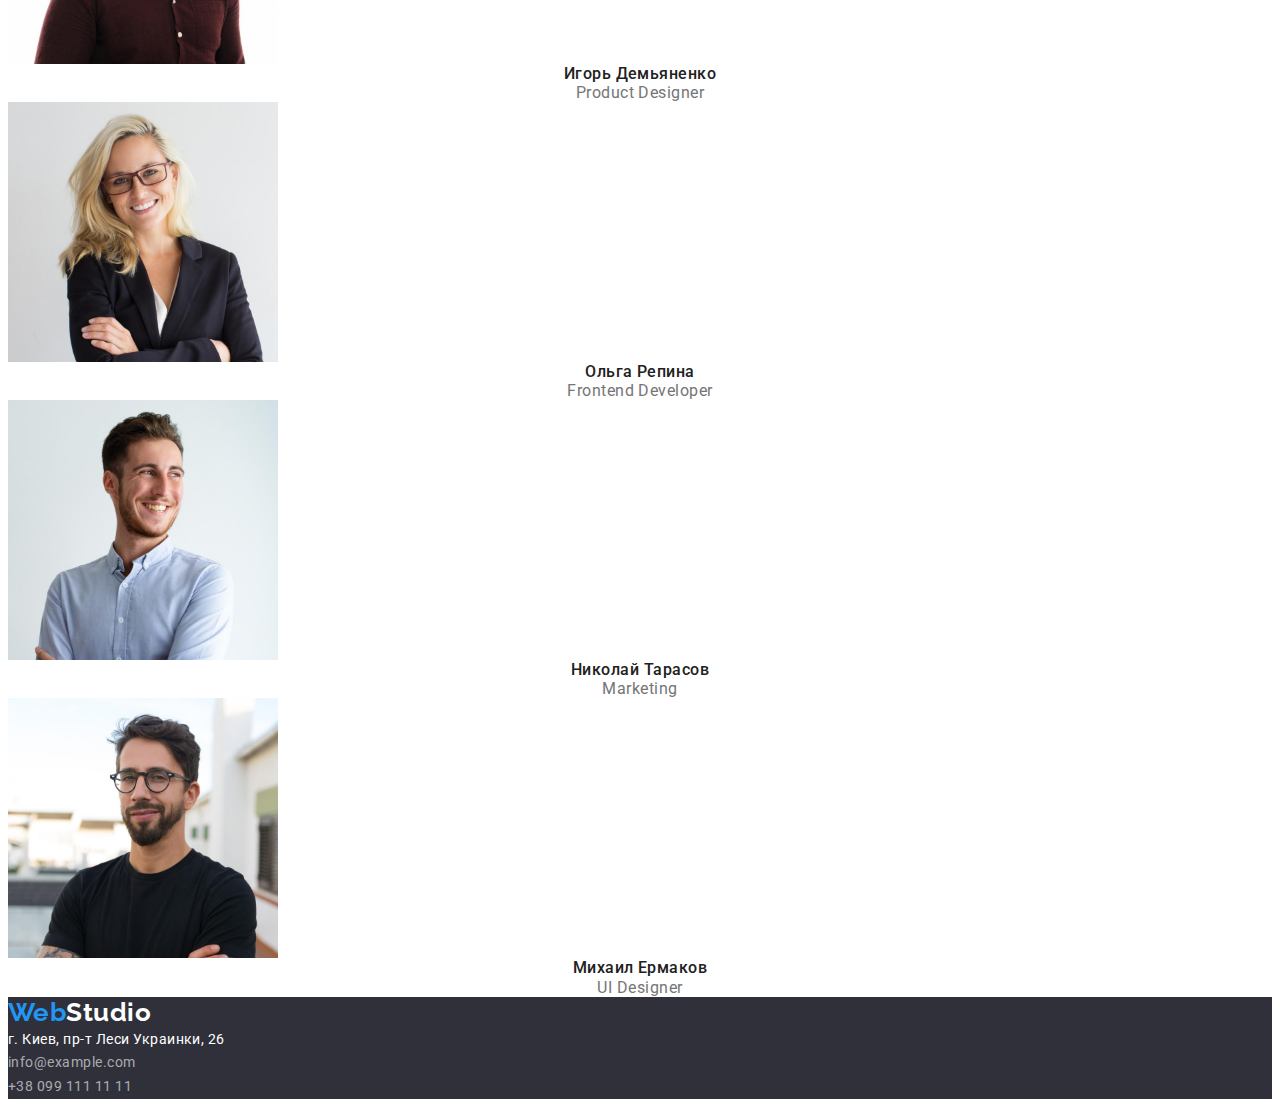
==== commit 252279e0: "Initial commit" ====
--- a/index.html
+++ b/index.html
@@ -22,30 +22,28 @@
   </head>
   <body>
     <header class="header">
-      <nav>
-        <a href="WebStudio" class="logo link">
-          <span class="accent">Web</span>Studio</a
-        >
-        <ul class="header-naw">
-          <li class="header-item">
-            <a class="header-link link activ" href="./index.html">Студия</a>
-          </li>
-          <li class="header-item">
-            <a class="header-link link" href="./portfolio.html">Портфолио</a>
-          </li>
-          <li class="header-item">
-            <a class="header-link link" href="">Контакты</a>
-          </li>
-        </ul>
-      </nav>
-      <ul class="contact-list">
-        <li class="contact-item">
+      <div class="container header-container">
+        <nav class="header-naw">
+          <a href="WebStudio" class="logo link">
+            <span class="accent">Web</span>Studio</a
+          >
+          <ul class="header-list">
+            <li class="header-item">
+              <a class="header-link link activ" href="./index.html">Студия</a>
+            </li>
+            <li class="header-item">
+              <a class="header-link link" href="./portfolio.html">Портфолио</a>
+            </li>
+            <li class="header-item">
+              <a class="header-link link" href="">Контакты</a>
+            </li>
+          </ul>
+        </nav>
+        <div class="header-contacts">
           <a href="" class="contact-link link">info@devstudio.com</a>
-        </li>
-        <li class="contact-item">
           <a href="" class="contact-link link">+38 096 111 11 11</a>
-        </li>
-      </ul>
+        </div>
+      </div>
     </header>
     <main class="main">
       <section class="heading">
@@ -95,10 +93,10 @@
           <li class="specialization-item">
             <img src="./images/b1.jpg" alt="рабочий стол в офисе" width="370" />
           </li>
-          <li class="class="specialization-item"">
+          <li class="specialization-item">
             <img src="./images/b2.jpg" alt="в офисе с телефоном" width="370" />
           </li>
-          <li class="class="specialization-item"">
+          <li class="specialization-item">
             <img src="./images/b3.jpg" alt="работа с графикой" width="370" />
           </li>
         </ul>
@@ -134,8 +132,9 @@
       </section>
     </main>
     <footer class="footer">
-      <a href="WebStudio" class="footer-logo logo link"
-        ><span class="accent">Web</span>Studio</a>
+      <a href="WebStudio" class="footer-logo logo link">
+        <span class="accent">Web</span>Studio</a
+      >
       <address class="address">
         <a class="address-address link" href=""
           >г. Киев, пр-т Леси Украинки, 26</a
--- a/css/styles.css
+++ b/css/styles.css
@@ -15,6 +15,9 @@
   padding-left: 0;
   list-style: none;
 }
+img {
+  display: block;
+}
 .link {
   text-decoration: none;
 }
@@ -33,6 +36,43 @@
   letter-spacing: 0.03em;
 }
 /* header */
+
+.container {
+  width: 1200px;
+  margin: 0 auto;
+  padding-left: 15px;
+  padding-right: 15px;
+}
+
+.header {
+  margin-top: 32px;
+  margin-bottom: 32px;
+}
+.header-container {
+  display: flex;
+  align-items: center;
+}
+
+.header-contacts {
+  display: flex;
+  margin-left: auto;
+  align-items: center;
+}
+.header-naw {
+  display: flex;
+  align-items: center;
+}
+.header-list {
+  display: flex;
+  align-items: center;
+}
+.contact-link {
+  flex-direction: row;
+}
+.contact-link:not(:last-child) {
+  margin-right: 50px;
+}
+
 .logo {
   font-family: Raleway;
   font-weight: bold;
@@ -43,6 +83,12 @@
 .accent {
   color: var(--blue-color);
 }
+.header-item:not(:last-child) {
+  margin-right: 50px;
+}
+.logo {
+  margin-right: 93px;
+}
 
 .header-link {
   font-weight: 500;
@@ -51,6 +97,7 @@
   letter-spacing: 0.02em;
   color: var(--basic-color);
 }
+
 .contact-link {
   font-weight: 500;
   font-size: 14px;
@@ -66,11 +113,7 @@
   color: var(--blue-color);
 }
 
-.contact-list {
-  list-style: none;
-  text-decoration: none;
-}
-.header-naw,
+.header-list,
 .link,
 .advantage-list,
 .specialization-list,
@@ -80,10 +123,7 @@
   text-decoration: none;
   list-style: none;
 }
-.contact-item,
-.examples-item {
-  text-decoration: none;
-}
+
 .heading {
   text-align: center;
   background-color: var(--secondary-color);
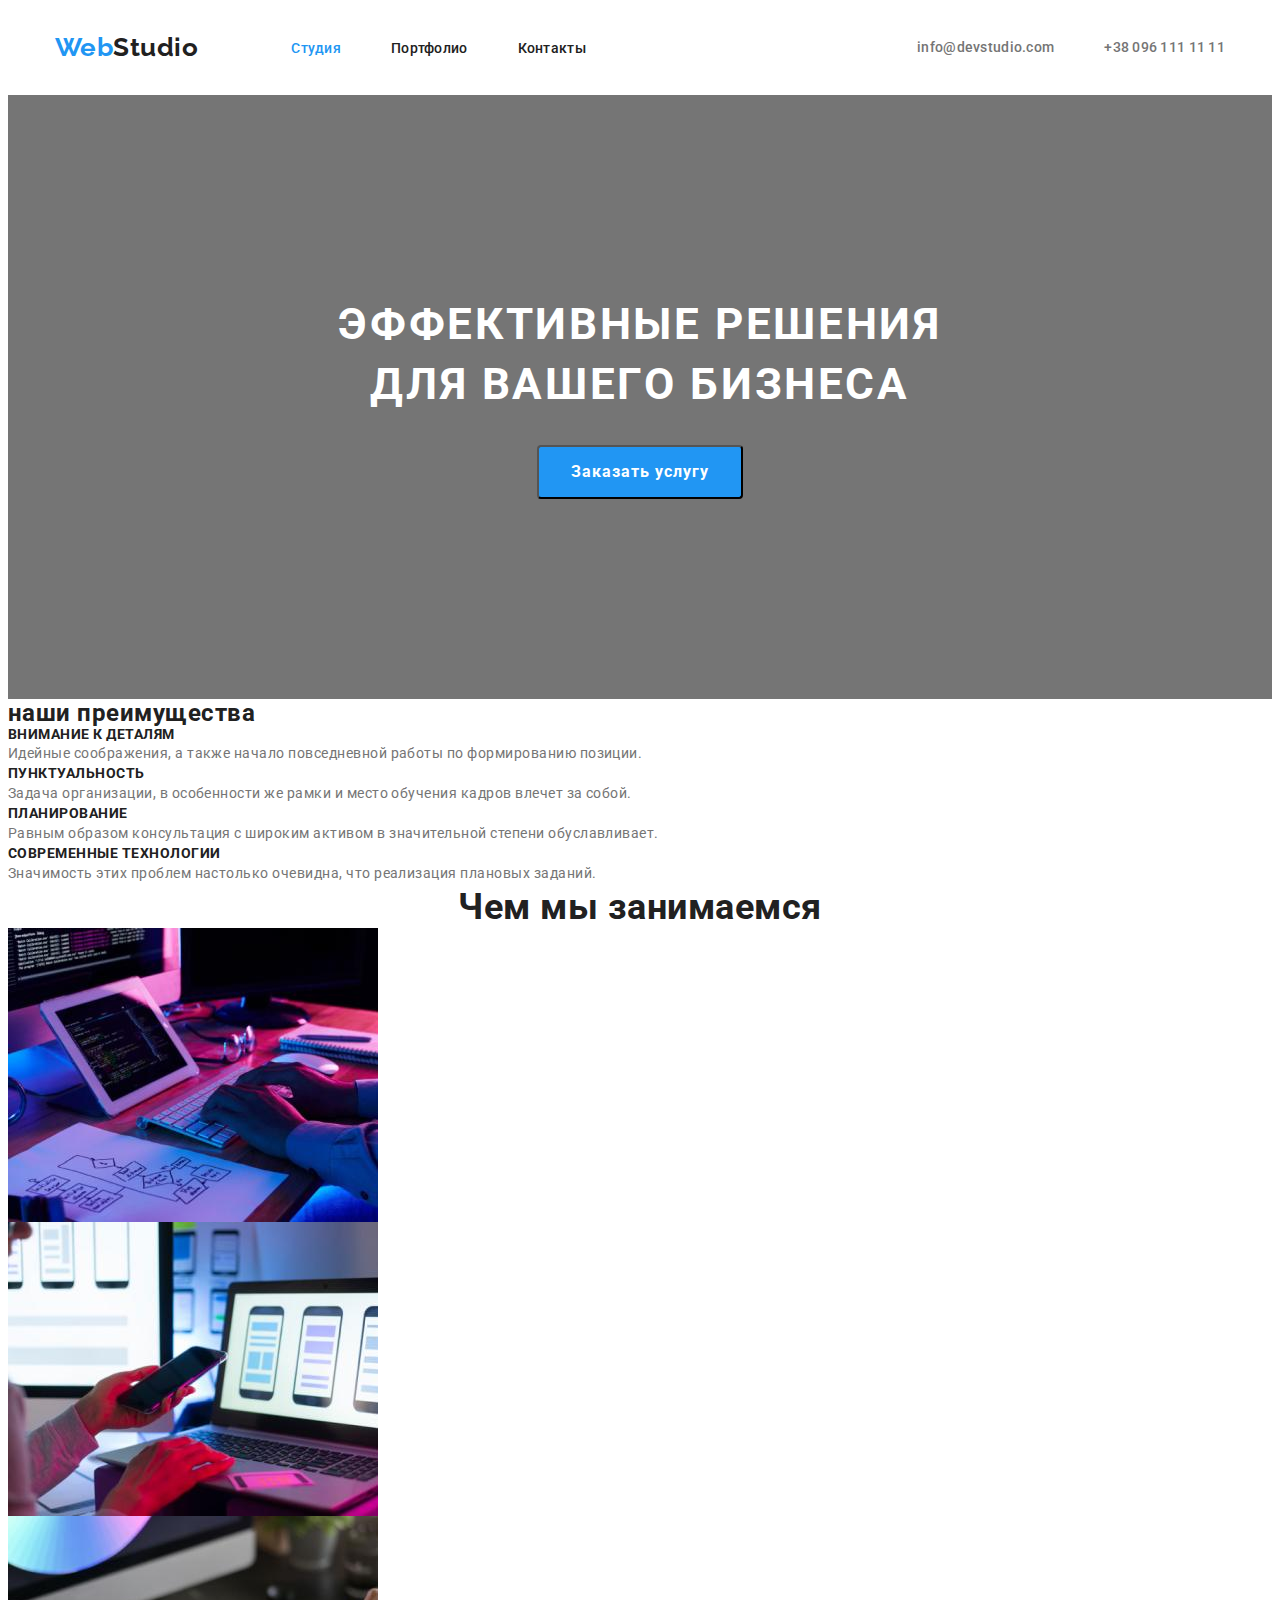
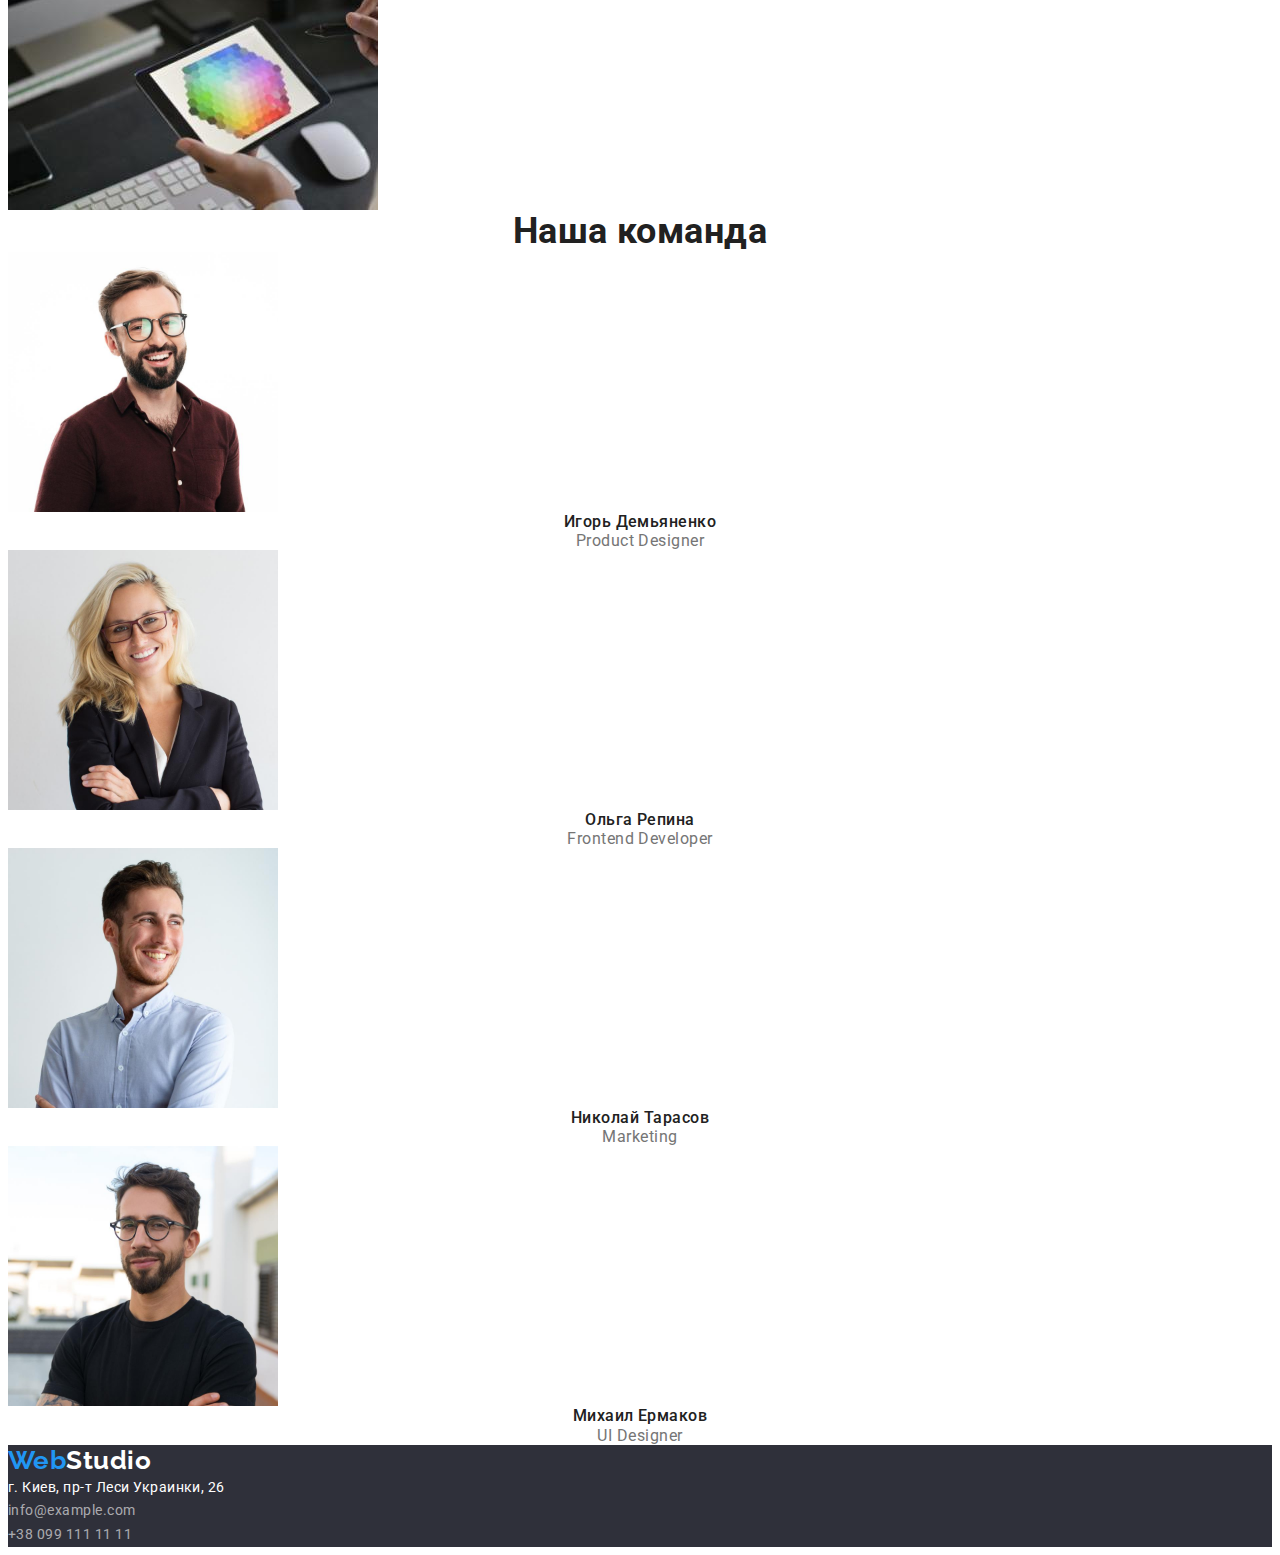
==== commit 2fa2f28c: "add container heading" ====
--- a/index.html
+++ b/index.html
@@ -47,11 +47,10 @@
     </header>
     <main class="main">
       <section class="heading">
-        <h1 class="title-heading">
-          Эффективные решения <br />
-          для вашего бизнеса
-        </h1>
-        <button type="button" class="heading-btn btn">Заказать услугу</button>
+        <div class="heading-container">
+          <h1 class="title-heading">Эффективные решения для вашего бизнеса</h1>
+          <button type="button" class="heading-btn btn">Заказать услугу</button>
+        </div>
       </section>
       <section class="advantage">
         <h2>наши преимущества</h2>
--- a/css/styles.css
+++ b/css/styles.css
@@ -123,22 +123,31 @@
   text-decoration: none;
   list-style: none;
 }
-
+/* headind */
 .heading {
+  display: flex;
+  justify-content: center;
+  padding: 0 252px;
   text-align: center;
   background-color: var(--secondary-color);
 }
+.heading-container {
+  padding-top: 200px;
+}
 .title-heading {
-  font-weight: 900;
   font-size: 44px;
   line-height: 1.36;
   text-align: center;
   letter-spacing: 0.06em;
   text-transform: uppercase;
+  margin-bottom: 30px;
+  max-width: 696px;
   color: var(--white-color);
 }
 
 .heading-btn {
+  padding: 10px 32px;
+  margin-bottom: 200px;
   font-family: inherit;
   font-weight: bold;
   font-size: 16px;
@@ -218,8 +227,7 @@
 }
 
 .potfolio-link {
-  font-weight: 500;
-  font-size: 16px;
+  padding: 6px 22px;
   line-height: calc(26 / 16);
   text-align: center;
   color: var(--basic-color);
@@ -234,8 +242,10 @@
   letter-spacing: 0.03em;
   color: var(--basic-color);
 }
+
 .btn {
   cursor: pointer;
+  border-radius: 4px;
 }
 
 .examples-title {
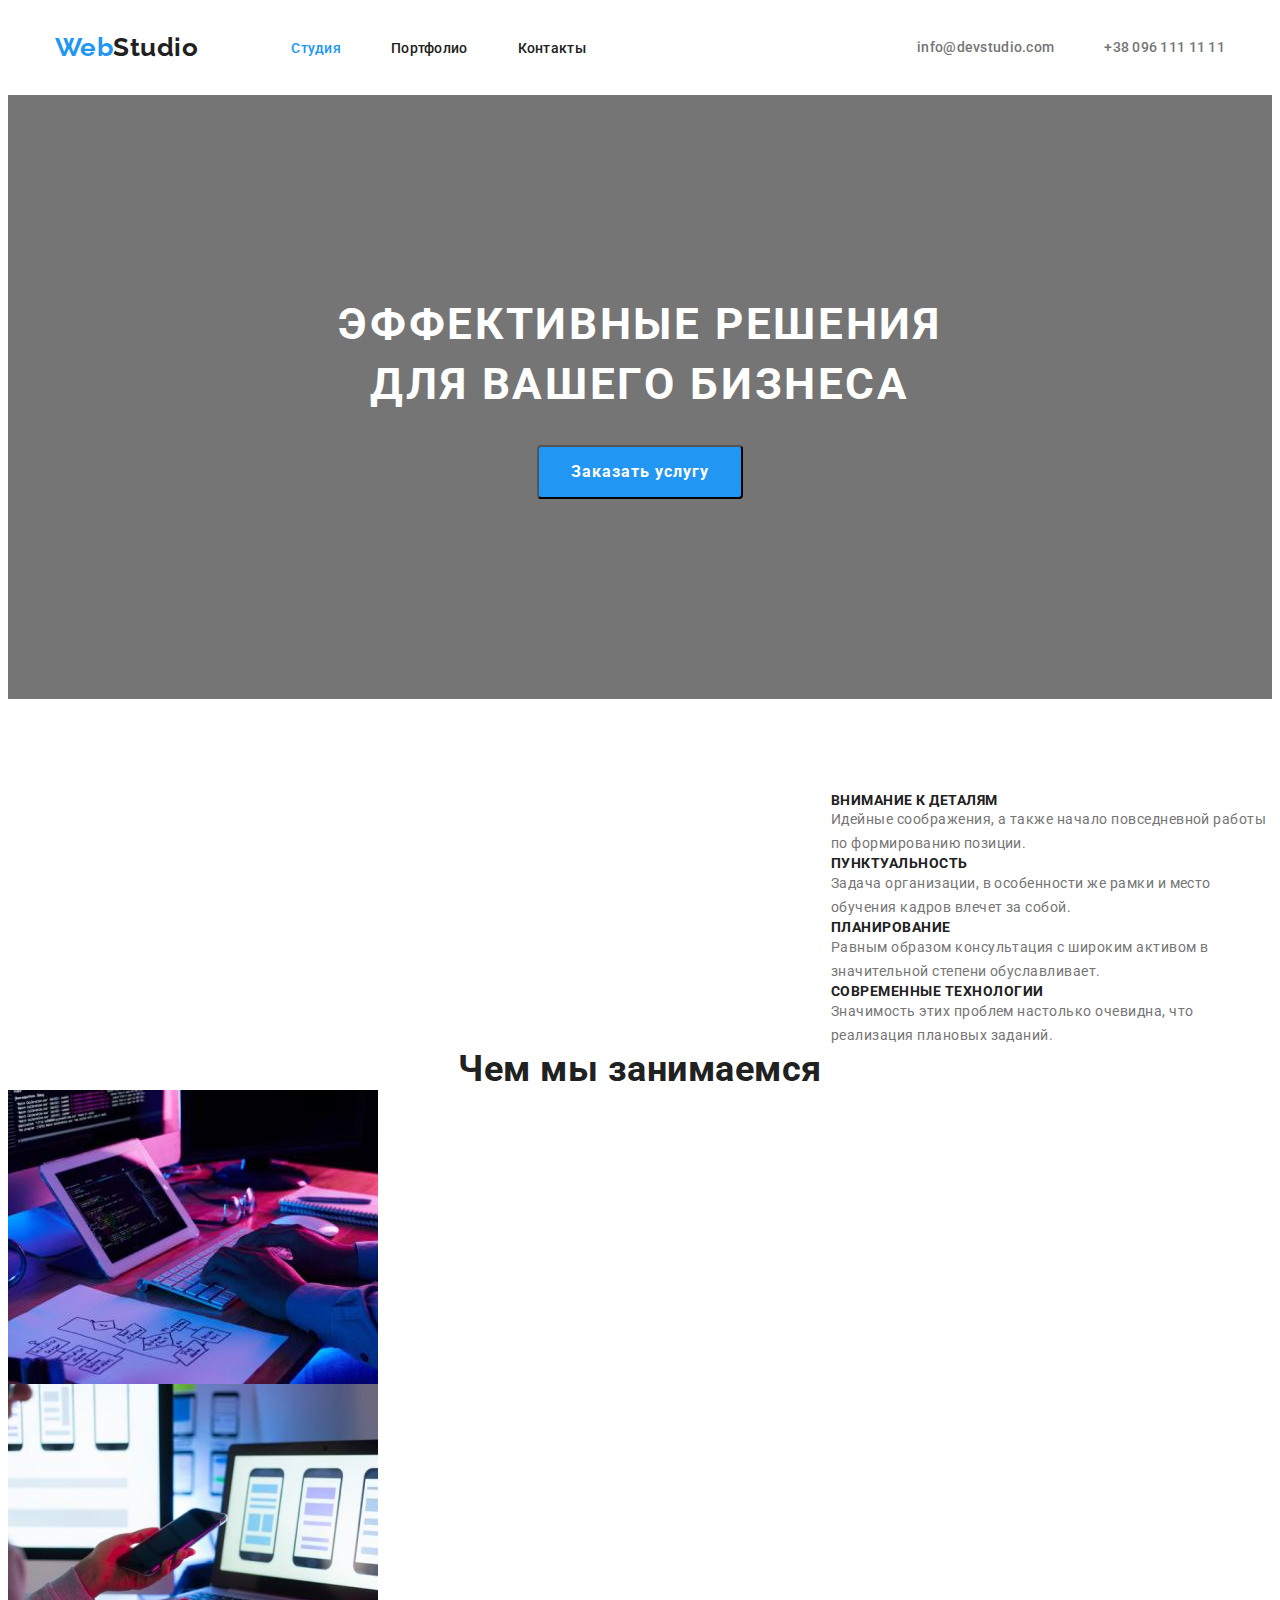
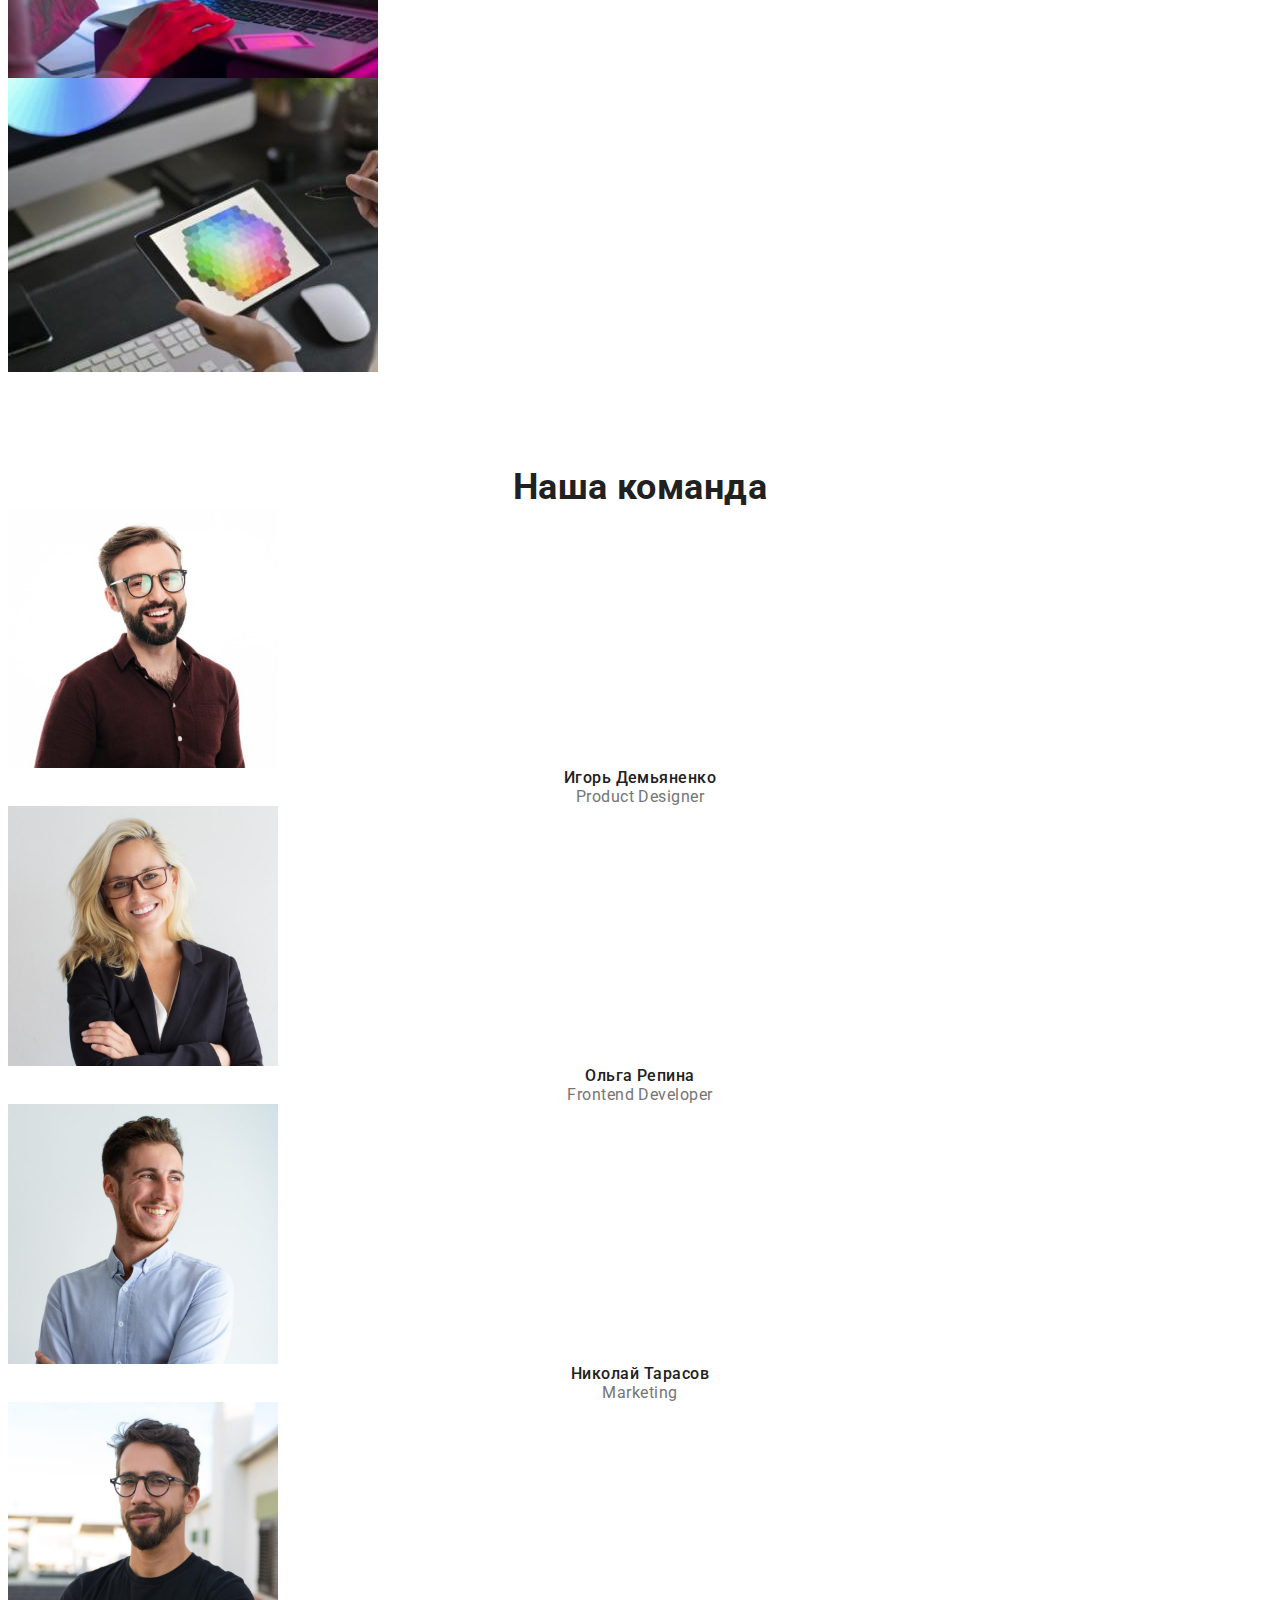
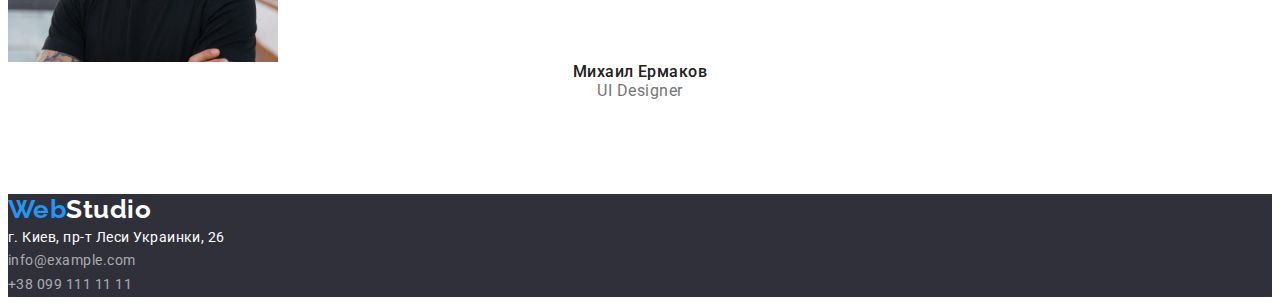
==== commit 171dab6a: "add container" ====
--- a/index.html
+++ b/index.html
@@ -47,13 +47,14 @@
     </header>
     <main class="main">
       <section class="heading">
-        <div class="heading-container">
+        <div class="container heading-container">
           <h1 class="title-heading">Эффективные решения для вашего бизнеса</h1>
           <button type="button" class="heading-btn btn">Заказать услугу</button>
         </div>
       </section>
       <section class="advantage">
-        <h2>наши преимущества</h2>
+        <div class="container"></div>
+        <h2 style="display: none">наши преимущества</h2>
         <!--убрать-наши преимущества потом-->
         <ul class="advantage-list">
           <li class="advantage-item">
@@ -87,6 +88,7 @@
         </ul>
       </section>
       <section class="specialization">
+        <div class="container"></div>
         <h2 class="specialization-title">Чем мы занимаемся</h2>
         <ul class="specialization-list">
           <li class="specialization-item">
@@ -101,6 +103,7 @@
         </ul>
       </section>
       <section class="team">
+        <div class="container"></div>
         <h2 class="team-title">Наша команда</h2>
         <ul class="team-list">
           <li class="team-item">
@@ -131,6 +134,7 @@
       </section>
     </main>
     <footer class="footer">
+      <div class="container"></div>
       <a href="WebStudio" class="footer-logo logo link">
         <span class="accent">Web</span>Studio</a
       >
--- a/css/styles.css
+++ b/css/styles.css
@@ -130,6 +130,7 @@
   padding: 0 252px;
   text-align: center;
   background-color: var(--secondary-color);
+  margin-bottom: 94px;
 }
 .heading-container {
   padding-top: 200px;
@@ -140,8 +141,10 @@
   text-align: center;
   letter-spacing: 0.06em;
   text-transform: uppercase;
-  margin-bottom: 30px;
+  margin: 0 auto;
+  padding-bottom: 30px;
   max-width: 696px;
+
   color: var(--white-color);
 }
 
@@ -157,7 +160,14 @@
   color: var(--white-color);
   background-color: var(--blue-color);
 }
-
+/* advantage */
+
+.advantage {
+  display: flex;
+}
+.advantage-list {
+  justify-content: space-around;
+}
 .advantage-title {
   font-weight: bold;
   font-size: 14px;
@@ -177,6 +187,11 @@
   line-height: 1.17;
   text-align: center;
   color: var(--basic-color);
+}
+/* team */
+.team {
+  padding-top: 94px;
+  padding-bottom: 94px;
 }
 .team-title {
   font-weight: bold;
